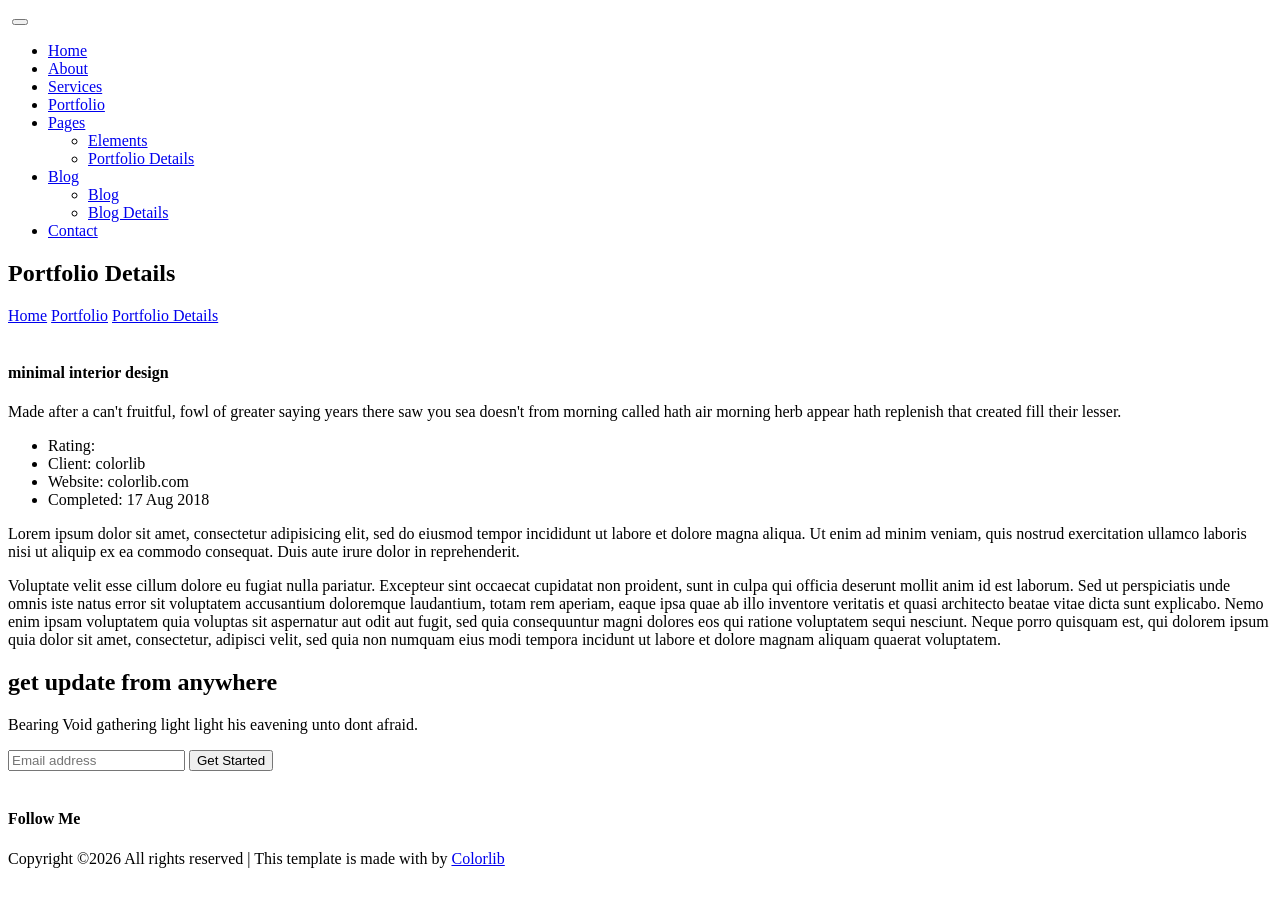
==== portfolio-details.html @ 0b3f4b9d "Add files via upload" ====
<!doctype html>
<html lang="en">

<head>
	<!-- Required meta tags -->
	<meta charset="utf-8">
	<meta name="viewport" content="width=device-width, initial-scale=1, shrink-to-fit=no">
	<link rel="icon" href="img/favicon.png" type="image/png">
	<title>Portfolio Details</title>
	<!-- Bootstrap CSS -->
	<link rel="stylesheet" href="css/bootstrap.css">
	<link rel="stylesheet" href="vendors/linericon/style.css">
	<link rel="stylesheet" href="css/font-awesome.min.css">
	<link rel="stylesheet" href="vendors/owl-carousel/owl.carousel.min.css">
	<link rel="stylesheet" href="css/magnific-popup.css">
	<link rel="stylesheet" href="vendors/nice-select/css/nice-select.css">
	<!-- main css -->
	<link rel="stylesheet" href="css/style.css">
    <link rel="stylesheet" href="style.css">
</head>

<body>

	<!--================ Start Header Area =================-->
	<header class="header_area">
		<div class="main_menu">
			<nav class="navbar navbar-expand-lg navbar-light">
				<div class="container">
					<!-- Brand and toggle get grouped for better mobile display -->
					<a class="navbar-brand logo_h" href="index.html"><img src="img/logo.png" alt=""></a>
					<button class="navbar-toggler" type="button" data-toggle="collapse" data-target="#navbarSupportedContent"
					 aria-controls="navbarSupportedContent" aria-expanded="false" aria-label="Toggle navigation">
						<span class="icon-bar"></span>
						<span class="icon-bar"></span>
						<span class="icon-bar"></span>
					</button>
					<!-- Collect the nav links, forms, and other content for toggling -->
					<div class="collapse navbar-collapse offset" id="navbarSupportedContent">
						<ul class="nav navbar-nav menu_nav justify-content-end">
							<li class="nav-item"><a class="nav-link" href="index.html">Home</a></li>
							<li class="nav-item"><a class="nav-link" href="about.html">About</a></li>
							<li class="nav-item"><a class="nav-link" href="services.html">Services</a></li>
							<li class="nav-item"><a class="nav-link" href="portfolio.html">Portfolio</a></li>
							<li class="nav-item submenu dropdown active">
								<a href="#" class="nav-link dropdown-toggle" data-toggle="dropdown" role="button" aria-haspopup="true"
								 aria-expanded="false">Pages</a>
								<ul class="dropdown-menu">
                                    <li class="nav-item"><a class="nav-link" href="elements.html">Elements</a></li>
                                    <li class="nav-item"><a class="nav-link" href="portfolio-details.html">Portfolio Details</a></li>
								</ul>
							</li>
							<li class="nav-item submenu dropdown">
								<a href="#" class="nav-link dropdown-toggle" data-toggle="dropdown" role="button" aria-haspopup="true"
								 aria-expanded="false">Blog</a>
								<ul class="dropdown-menu">
									<li class="nav-item"><a class="nav-link" href="blog.html">Blog</a></li>
									<li class="nav-item"><a class="nav-link" href="single-blog.html">Blog Details</a></li>
								</ul>
							</li>
							<li class="nav-item"><a class="nav-link" href="contact.html">Contact</a></li>
						</ul>
					</div>
				</div>
			</nav>
		</div>
	</header>
	<!--================ End Header Area =================-->

    <!--================ Start Banner Area =================-->
    <section class="banner_area">
        <div class="banner_inner d-flex align-items-center">
            <div class="container">
                <div class="banner_content text-center">
                    <h2>Portfolio Details</h2>
                    <div class="page_link">
                        <a href="index.html">Home</a>
                        <a href="portfolio.html">Portfolio</a>
                        <a href="portfolio-details.html">Portfolio Details</a>
                    </div>
                </div>
            </div>
        </div>
    </section>
    <!--================ End Banner Area =================-->

	<!--================Start Portfolio Details Area =================-->
	<section class="portfolio_details_area section_gap">
        <div class="container">
            <div class="portfolio_details_inner">
                <div class="row">
                    <div class="col-lg-6">
                        <div class="left_img">
                            <img class="img-fluid" src="img/portfolio/portfolio-details.jpg" alt="">
                        </div>
                    </div>
                    <div class="offset-lg-1 col-lg-5">
                        <div class="portfolio_right_text mt-30">
                            <h4 class="text-uppercase">minimal interior design</h4>
                            <p>
                                Made after a can't fruitful, fowl of greater saying years there saw you sea doesn't from 
                                morning called hath air morning herb appear hath replenish that created fill their lesser.
                            </p>
                            <ul class="list">
                                <li><span>Rating</span>: <i class="fa fa-star"></i><i class="fa fa-star"></i><i class="fa fa-star"></i><i class="fa fa-star"></i><i
                                        class="fa fa-star"></i></li>
                                <li><span>Client</span>: colorlib</li>
                                <li><span>Website</span>: colorlib.com</li>
                                <li><span>Completed</span>: 17 Aug 2018</li>
                            </ul>
                        </div>
                    </div>
                </div>
                <p>Lorem ipsum dolor sit amet, consectetur adipisicing elit, sed do eiusmod tempor incididunt ut labore et dolore magna
                    aliqua. Ut enim ad minim veniam, quis nostrud exercitation ullamco laboris nisi ut aliquip ex ea commodo consequat.
                    Duis aute irure dolor in reprehenderit.</p>
                <p>Voluptate velit esse cillum dolore eu fugiat nulla pariatur. Excepteur sint occaecat cupidatat non proident, sunt
                    in culpa qui officia deserunt mollit anim id est laborum. Sed ut perspiciatis unde omnis iste natus error sit voluptatem
                    accusantium doloremque laudantium, totam rem aperiam, eaque ipsa quae ab illo inventore veritatis et quasi architecto
                    beatae vitae dicta sunt explicabo. Nemo enim ipsam voluptatem quia voluptas sit aspernatur aut odit aut fugit, sed quia
                    consequuntur magni dolores eos qui ratione voluptatem sequi nesciunt. Neque porro quisquam est, qui dolorem ipsum quia
                    dolor sit amet, consectetur, adipisci velit, sed quia non numquam eius modi tempora incidunt ut labore et dolore magnam
                    aliquam quaerat voluptatem.</p>
            </div>
        </div>
    </section>
    <!--================End Portfolio Details Area =================-->
    
    <!--================ Start Newsletter Area =================-->
    <section class="newsletter_area">
        <div class="container">
            <div class="row justify-content-center align-items-center">
                <div class="col-lg-12">
                    <div class="subscription_box text-center">
                        <h2 class="text-uppercase text-white">get update from anywhere</h2>
                        <p class="text-white">
                            Bearing Void gathering light light his eavening unto dont afraid. 
                        </p>
                        <div class="subcribe-form" id="mc_embed_signup">
                            <form target="_blank" novalidate="true" action="https://spondonit.us12.list-manage.com/subscribe/post?u=1462626880ade1ac87bd9c93a&amp;id=92a4423d01" method="get" class="subscription relative">
                                <input name="EMAIL" placeholder="Email address" onfocus="this.placeholder = ''" onblur="this.placeholder = 'Email address'" required="" type="email">
                                <div style="position: absolute; left: -5000px;">
                                    <input name="b_36c4fd991d266f23781ded980_aefe40901a" tabindex="-1" value="" type="text">
                                </div>
                                <button class="primary-btn hover d-inline">Get Started</button>
                                <div class="info"></div>
                            </form>
                        </div>
                    </div>
                </div>
            </div>
        </div>
    </section>
    <!--================ End Newsletter Area =================-->
        
    <!--================Footer Area =================-->
	<footer class="footer_area">
        <div class="container">
            <div class="row justify-content-center">
                <div class="col-lg-12">
                    <div class="footer_top flex-column">
                        <div class="footer_logo">
                            <a href="#">
                                <img src="img/logo.png" alt="">
                            </a>
                            <h4>Follow Me</h4>
                        </div>
                        <div class="footer_social">
                            <a href="#"><i class="fa fa-facebook"></i></a>
                            <a href="#"><i class="fa fa-twitter"></i></a>
                            <a href="#"><i class="fa fa-dribbble"></i></a>
                            <a href="#"><i class="fa fa-behance"></i></a>
                        </div>
                    </div>
                </div>
            </div>
            <div class="row footer_bottom justify-content-center">
                <p class="col-lg-8 col-sm-12 footer-text">
                    <!-- Link back to Colorlib can't be removed. Template is licensed under CC BY 3.0. -->
Copyright &copy;<script>document.write(new Date().getFullYear());</script> All rights reserved | This template is made with <i class="fa fa-heart-o" aria-hidden="true"></i> by <a href="https://colorlib.com" target="_blank">Colorlib</a>
<!-- Link back to Colorlib can't be removed. Template is licensed under CC BY 3.0. --></p>
            </div>
        </div>
    </footer>
    <!--================End Footer Area =================-->
    
    <!-- Optional JavaScript -->
    <!-- jQuery first, then Popper.js, then Bootstrap JS -->
    <script src="js/jquery-3.2.1.min.js"></script>
    <script src="js/popper.js"></script>
    <script src="js/bootstrap.min.js"></script>
    <script src="js/stellar.js"></script>
    <script src="js/jquery.magnific-popup.min.js"></script>
    <script src="vendors/nice-select/js/jquery.nice-select.min.js"></script>
    <script src="vendors/isotope/imagesloaded.pkgd.min.js"></script>
    <script src="vendors/isotope/isotope-min.js"></script>
    <script src="vendors/owl-carousel/owl.carousel.min.js"></script>
    <script src="js/jquery.ajaxchimp.min.js"></script>
    <script src="js/mail-script.js"></script>
    <!--gmaps Js-->
    <script src="https://maps.googleapis.com/maps/api/js?key=AIzaSyCjCGmQ0Uq4exrzdcL6rvxywDDOvfAu6eE"></script>
    <script src="js/gmaps.min.js"></script>
    <script src="js/theme.js"></script>
</body>

</html>
---- style.css ----
.logo_h{
    width: 139px;
}
.logo_h img{
    width: 100%;
}
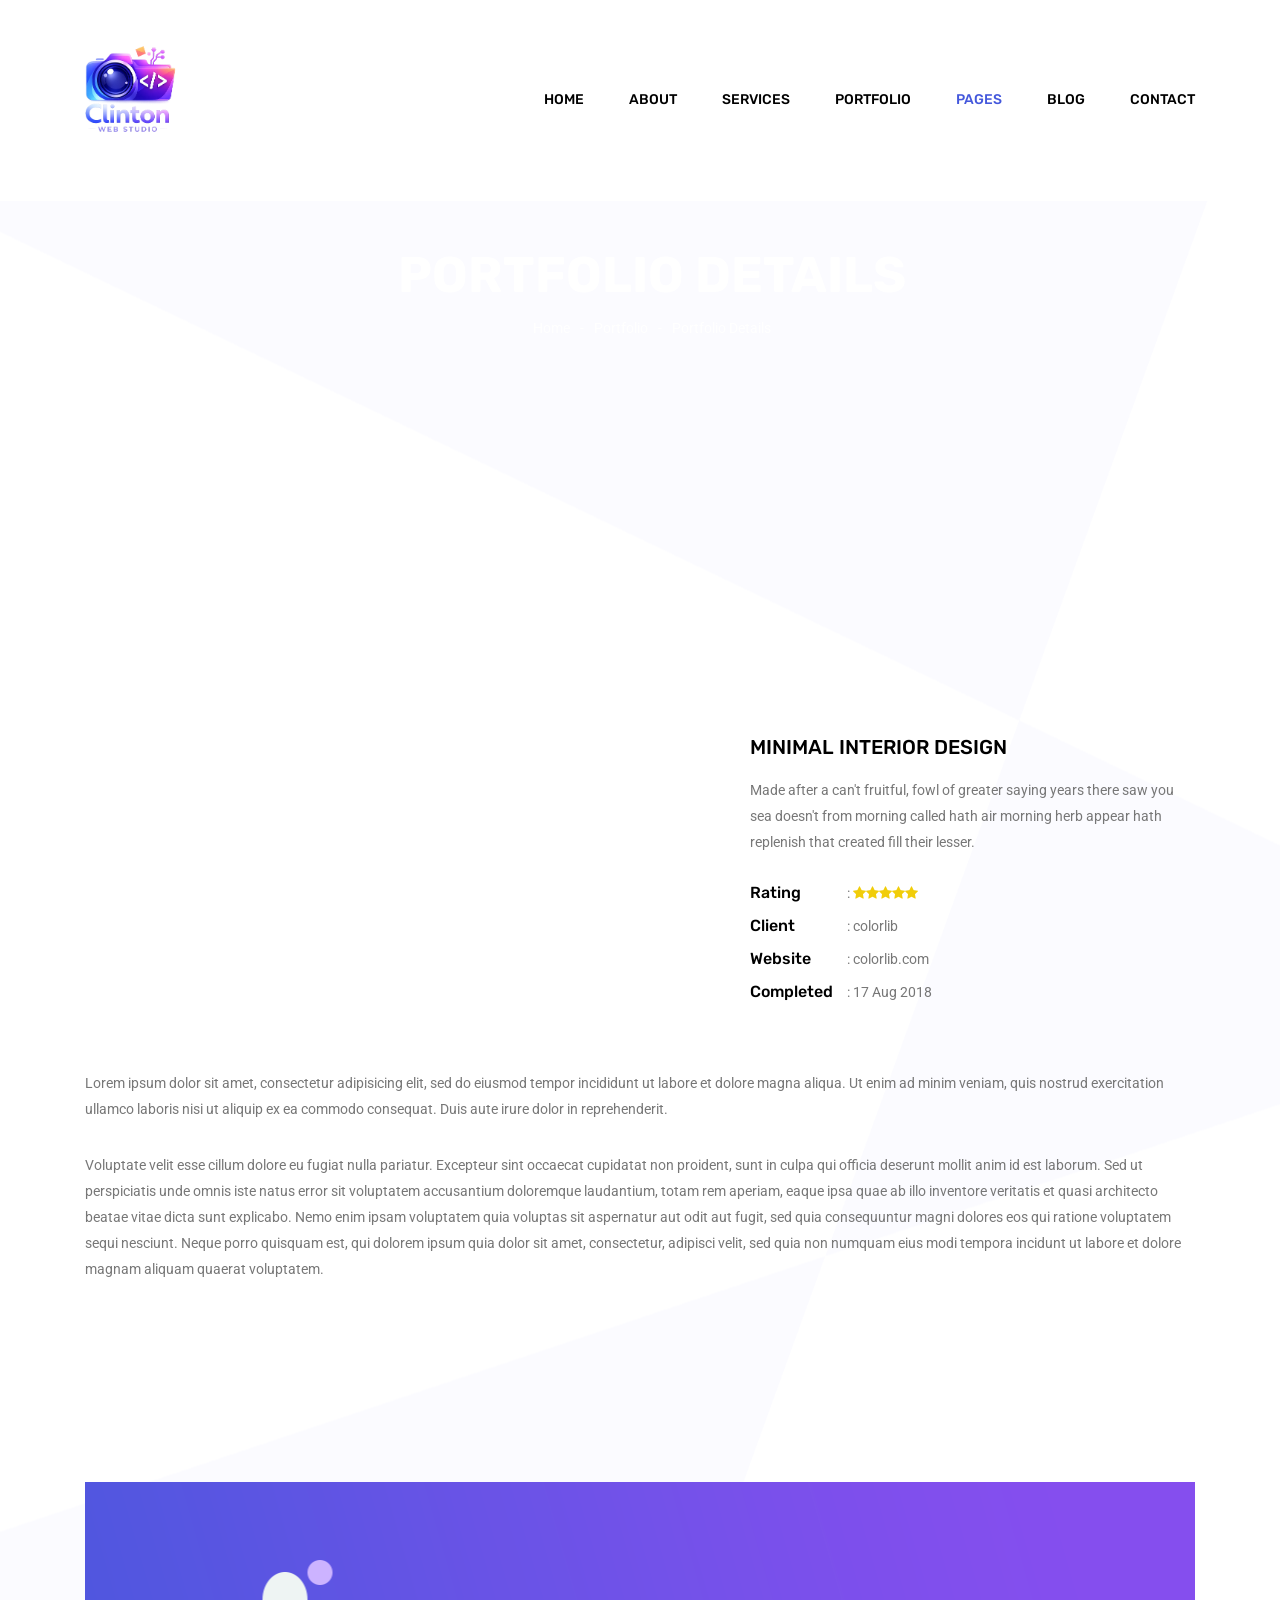
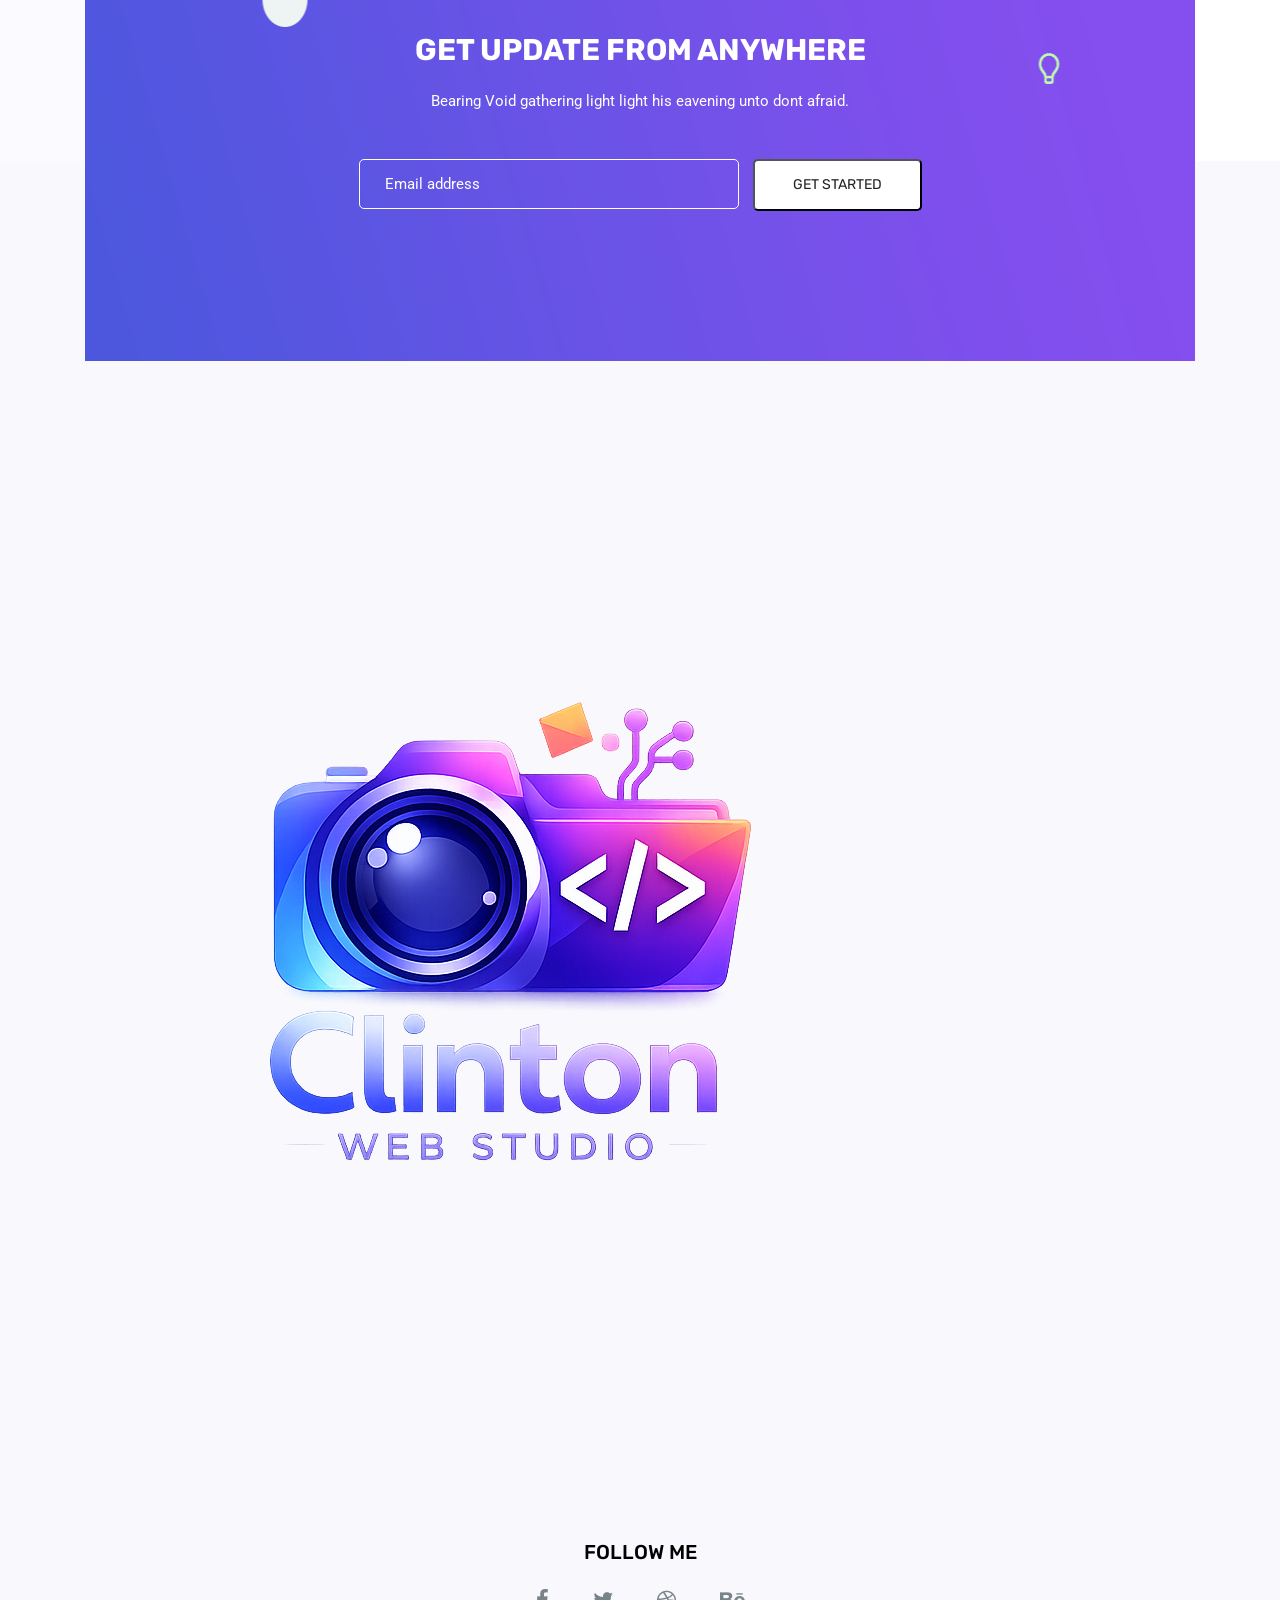
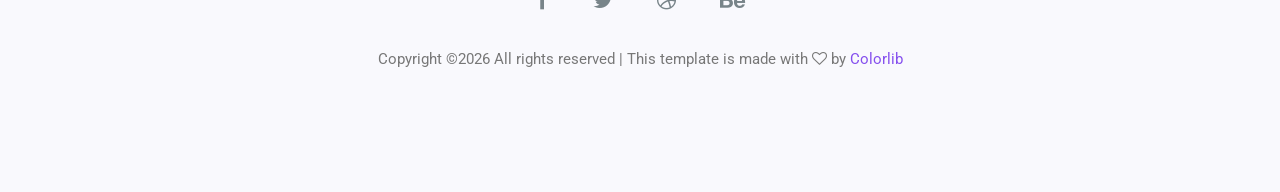
==== commit 225a003d: "Update portfolio-details.html" ====
--- a/portfolio-details.html
+++ b/portfolio-details.html
@@ -197,9 +197,9 @@
     <script src="js/jquery.ajaxchimp.min.js"></script>
     <script src="js/mail-script.js"></script>
     <!--gmaps Js-->
-    <script src="https://maps.googleapis.com/maps/api/js?key=AIzaSyCjCGmQ0Uq4exrzdcL6rvxywDDOvfAu6eE"></script>
-    <script src="js/gmaps.min.js"></script>
+    <!-- <script src="https://maps.googleapis.com/maps/api/js?key=AIzaSyCjCGmQ0Uq4exrzdcL6rvxywDDOvfAu6eE"></script> -->
+    <!-- <script src="js/gmaps.min.js"></script> -->
     <script src="js/theme.js"></script>
 </body>
 
-</html>+</html>
--- a/vendors/linericon/style.css
+++ b/vendors/linericon/style.css
@@ -0,0 +1,536 @@
+@font-face {
+	font-family: 'Linearicons-Free';
+	src:url('fonts/Linearicons-Free.eot?w118d');
+	src:url('fonts/Linearicons-Free.eot?#iefixw118d') format('embedded-opentype'),
+		url('fonts/Linearicons-Free.woff2?w118d') format('woff2'),
+		url('fonts/Linearicons-Free.woff?w118d') format('woff'),
+		url('fonts/Linearicons-Free.ttf?w118d') format('truetype'),
+		url('fonts/Linearicons-Free.svg?w118d#Linearicons-Free') format('svg');
+	font-weight: normal;
+	font-style: normal;
+}
+
+.lnr {
+	font-family: 'Linearicons-Free';
+	speak: none;
+	font-style: normal;
+	font-weight: normal;
+	font-variant: normal;
+	text-transform: none;
+	line-height: 1;
+
+	/* Better Font Rendering =========== */
+	-webkit-font-smoothing: antialiased;
+	-moz-osx-font-smoothing: grayscale;
+}
+
+.lnr-home:before {
+	content: "\e800";
+}
+.lnr-apartment:before {
+	content: "\e801";
+}
+.lnr-pencil:before {
+	content: "\e802";
+}
+.lnr-magic-wand:before {
+	content: "\e803";
+}
+.lnr-drop:before {
+	content: "\e804";
+}
+.lnr-lighter:before {
+	content: "\e805";
+}
+.lnr-poop:before {
+	content: "\e806";
+}
+.lnr-sun:before {
+	content: "\e807";
+}
+.lnr-moon:before {
+	content: "\e808";
+}
+.lnr-cloud:before {
+	content: "\e809";
+}
+.lnr-cloud-upload:before {
+	content: "\e80a";
+}
+.lnr-cloud-download:before {
+	content: "\e80b";
+}
+.lnr-cloud-sync:before {
+	content: "\e80c";
+}
+.lnr-cloud-check:before {
+	content: "\e80d";
+}
+.lnr-database:before {
+	content: "\e80e";
+}
+.lnr-lock:before {
+	content: "\e80f";
+}
+.lnr-cog:before {
+	content: "\e810";
+}
+.lnr-trash:before {
+	content: "\e811";
+}
+.lnr-dice:before {
+	content: "\e812";
+}
+.lnr-heart:before {
+	content: "\e813";
+}
+.lnr-star:before {
+	content: "\e814";
+}
+.lnr-star-half:before {
+	content: "\e815";
+}
+.lnr-star-empty:before {
+	content: "\e816";
+}
+.lnr-flag:before {
+	content: "\e817";
+}
+.lnr-envelope:before {
+	content: "\e818";
+}
+.lnr-paperclip:before {
+	content: "\e819";
+}
+.lnr-inbox:before {
+	content: "\e81a";
+}
+.lnr-eye:before {
+	content: "\e81b";
+}
+.lnr-printer:before {
+	content: "\e81c";
+}
+.lnr-file-empty:before {
+	content: "\e81d";
+}
+.lnr-file-add:before {
+	content: "\e81e";
+}
+.lnr-enter:before {
+	content: "\e81f";
+}
+.lnr-exit:before {
+	content: "\e820";
+}
+.lnr-graduation-hat:before {
+	content: "\e821";
+}
+.lnr-license:before {
+	content: "\e822";
+}
+.lnr-music-note:before {
+	content: "\e823";
+}
+.lnr-film-play:before {
+	content: "\e824";
+}
+.lnr-camera-video:before {
+	content: "\e825";
+}
+.lnr-camera:before {
+	content: "\e826";
+}
+.lnr-picture:before {
+	content: "\e827";
+}
+.lnr-book:before {
+	content: "\e828";
+}
+.lnr-bookmark:before {
+	content: "\e829";
+}
+.lnr-user:before {
+	content: "\e82a";
+}
+.lnr-users:before {
+	content: "\e82b";
+}
+.lnr-shirt:before {
+	content: "\e82c";
+}
+.lnr-store:before {
+	content: "\e82d";
+}
+.lnr-cart:before {
+	content: "\e82e";
+}
+.lnr-tag:before {
+	content: "\e82f";
+}
+.lnr-phone-handset:before {
+	content: "\e830";
+}
+.lnr-phone:before {
+	content: "\e831";
+}
+.lnr-pushpin:before {
+	content: "\e832";
+}
+.lnr-map-marker:before {
+	content: "\e833";
+}
+.lnr-map:before {
+	content: "\e834";
+}
+.lnr-location:before {
+	content: "\e835";
+}
+.lnr-calendar-full:before {
+	content: "\e836";
+}
+.lnr-keyboard:before {
+	content: "\e837";
+}
+.lnr-spell-check:before {
+	content: "\e838";
+}
+.lnr-screen:before {
+	content: "\e839";
+}
+.lnr-smartphone:before {
+	content: "\e83a";
+}
+.lnr-tablet:before {
+	content: "\e83b";
+}
+.lnr-laptop:before {
+	content: "\e83c";
+}
+.lnr-laptop-phone:before {
+	content: "\e83d";
+}
+.lnr-power-switch:before {
+	content: "\e83e";
+}
+.lnr-bubble:before {
+	content: "\e83f";
+}
+.lnr-heart-pulse:before {
+	content: "\e840";
+}
+.lnr-construction:before {
+	content: "\e841";
+}
+.lnr-pie-chart:before {
+	content: "\e842";
+}
+.lnr-chart-bars:before {
+	content: "\e843";
+}
+.lnr-gift:before {
+	content: "\e844";
+}
+.lnr-diamond:before {
+	content: "\e845";
+}
+.lnr-linearicons:before {
+	content: "\e846";
+}
+.lnr-dinner:before {
+	content: "\e847";
+}
+.lnr-coffee-cup:before {
+	content: "\e848";
+}
+.lnr-leaf:before {
+	content: "\e849";
+}
+.lnr-paw:before {
+	content: "\e84a";
+}
+.lnr-rocket:before {
+	content: "\e84b";
+}
+.lnr-briefcase:before {
+	content: "\e84c";
+}
+.lnr-bus:before {
+	content: "\e84d";
+}
+.lnr-car:before {
+	content: "\e84e";
+}
+.lnr-train:before {
+	content: "\e84f";
+}
+.lnr-bicycle:before {
+	content: "\e850";
+}
+.lnr-wheelchair:before {
+	content: "\e851";
+}
+.lnr-select:before {
+	content: "\e852";
+}
+.lnr-earth:before {
+	content: "\e853";
+}
+.lnr-smile:before {
+	content: "\e854";
+}
+.lnr-sad:before {
+	content: "\e855";
+}
+.lnr-neutral:before {
+	content: "\e856";
+}
+.lnr-mustache:before {
+	content: "\e857";
+}
+.lnr-alarm:before {
+	content: "\e858";
+}
+.lnr-bullhorn:before {
+	content: "\e859";
+}
+.lnr-volume-high:before {
+	content: "\e85a";
+}
+.lnr-volume-medium:before {
+	content: "\e85b";
+}
+.lnr-volume-low:before {
+	content: "\e85c";
+}
+.lnr-volume:before {
+	content: "\e85d";
+}
+.lnr-mic:before {
+	content: "\e85e";
+}
+.lnr-hourglass:before {
+	content: "\e85f";
+}
+.lnr-undo:before {
+	content: "\e860";
+}
+.lnr-redo:before {
+	content: "\e861";
+}
+.lnr-sync:before {
+	content: "\e862";
+}
+.lnr-history:before {
+	content: "\e863";
+}
+.lnr-clock:before {
+	content: "\e864";
+}
+.lnr-download:before {
+	content: "\e865";
+}
+.lnr-upload:before {
+	content: "\e866";
+}
+.lnr-enter-down:before {
+	content: "\e867";
+}
+.lnr-exit-up:before {
+	content: "\e868";
+}
+.lnr-bug:before {
+	content: "\e869";
+}
+.lnr-code:before {
+	content: "\e86a";
+}
+.lnr-link:before {
+	content: "\e86b";
+}
+.lnr-unlink:before {
+	content: "\e86c";
+}
+.lnr-thumbs-up:before {
+	content: "\e86d";
+}
+.lnr-thumbs-down:before {
+	content: "\e86e";
+}
+.lnr-magnifier:before {
+	content: "\e86f";
+}
+.lnr-cross:before {
+	content: "\e870";
+}
+.lnr-menu:before {
+	content: "\e871";
+}
+.lnr-list:before {
+	content: "\e872";
+}
+.lnr-chevron-up:before {
+	content: "\e873";
+}
+.lnr-chevron-down:before {
+	content: "\e874";
+}
+.lnr-chevron-left:before {
+	content: "\e875";
+}
+.lnr-chevron-right:before {
+	content: "\e876";
+}
+.lnr-arrow-up:before {
+	content: "\e877";
+}
+.lnr-arrow-down:before {
+	content: "\e878";
+}
+.lnr-arrow-left:before {
+	content: "\e879";
+}
+.lnr-arrow-right:before {
+	content: "\e87a";
+}
+.lnr-move:before {
+	content: "\e87b";
+}
+.lnr-warning:before {
+	content: "\e87c";
+}
+.lnr-question-circle:before {
+	content: "\e87d";
+}
+.lnr-menu-circle:before {
+	content: "\e87e";
+}
+.lnr-checkmark-circle:before {
+	content: "\e87f";
+}
+.lnr-cross-circle:before {
+	content: "\e880";
+}
+.lnr-plus-circle:before {
+	content: "\e881";
+}
+.lnr-circle-minus:before {
+	content: "\e882";
+}
+.lnr-arrow-up-circle:before {
+	content: "\e883";
+}
+.lnr-arrow-down-circle:before {
+	content: "\e884";
+}
+.lnr-arrow-left-circle:before {
+	content: "\e885";
+}
+.lnr-arrow-right-circle:before {
+	content: "\e886";
+}
+.lnr-chevron-up-circle:before {
+	content: "\e887";
+}
+.lnr-chevron-down-circle:before {
+	content: "\e888";
+}
+.lnr-chevron-left-circle:before {
+	content: "\e889";
+}
+.lnr-chevron-right-circle:before {
+	content: "\e88a";
+}
+.lnr-crop:before {
+	content: "\e88b";
+}
+.lnr-frame-expand:before {
+	content: "\e88c";
+}
+.lnr-frame-contract:before {
+	content: "\e88d";
+}
+.lnr-layers:before {
+	content: "\e88e";
+}
+.lnr-funnel:before {
+	content: "\e88f";
+}
+.lnr-text-format:before {
+	content: "\e890";
+}
+.lnr-text-format-remove:before {
+	content: "\e891";
+}
+.lnr-text-size:before {
+	content: "\e892";
+}
+.lnr-bold:before {
+	content: "\e893";
+}
+.lnr-italic:before {
+	content: "\e894";
+}
+.lnr-underline:before {
+	content: "\e895";
+}
+.lnr-strikethrough:before {
+	content: "\e896";
+}
+.lnr-highlight:before {
+	content: "\e897";
+}
+.lnr-text-align-left:before {
+	content: "\e898";
+}
+.lnr-text-align-center:before {
+	content: "\e899";
+}
+.lnr-text-align-right:before {
+	content: "\e89a";
+}
+.lnr-text-align-justify:before {
+	content: "\e89b";
+}
+.lnr-line-spacing:before {
+	content: "\e89c";
+}
+.lnr-indent-increase:before {
+	content: "\e89d";
+}
+.lnr-indent-decrease:before {
+	content: "\e89e";
+}
+.lnr-pilcrow:before {
+	content: "\e89f";
+}
+.lnr-direction-ltr:before {
+	content: "\e8a0";
+}
+.lnr-direction-rtl:before {
+	content: "\e8a1";
+}
+.lnr-page-break:before {
+	content: "\e8a2";
+}
+.lnr-sort-alpha-asc:before {
+	content: "\e8a3";
+}
+.lnr-sort-amount-asc:before {
+	content: "\e8a4";
+}
+.lnr-hand:before {
+	content: "\e8a5";
+}
+.lnr-pointer-up:before {
+	content: "\e8a6";
+}
+.lnr-pointer-right:before {
+	content: "\e8a7";
+}
+.lnr-pointer-down:before {
+	content: "\e8a8";
+}
+.lnr-pointer-left:before {
+	content: "\e8a9";
+}
--- a/vendors/nice-select/css/nice-select.css
+++ b/vendors/nice-select/css/nice-select.css
@@ -0,0 +1,138 @@
+.nice-select {
+  -webkit-tap-highlight-color: transparent;
+  background-color: #fff;
+  border-radius: 5px;
+  border: solid 1px #e8e8e8;
+  box-sizing: border-box;
+  clear: both;
+  cursor: pointer;
+  display: block;
+  float: left;
+  font-family: inherit;
+  font-size: 14px;
+  font-weight: normal;
+  height: 42px;
+  line-height: 40px;
+  outline: none;
+  padding-left: 18px;
+  padding-right: 30px;
+  position: relative;
+  text-align: left !important;
+  -webkit-transition: all 0.2s ease-in-out;
+  transition: all 0.2s ease-in-out;
+  -webkit-user-select: none;
+     -moz-user-select: none;
+      -ms-user-select: none;
+          user-select: none;
+  white-space: nowrap;
+  width: auto; }
+  .nice-select:hover {
+    border-color: #dbdbdb; }
+  .nice-select:active, .nice-select.open, .nice-select:focus {
+    border-color: #999; }
+  .nice-select:after {
+    border-bottom: 2px solid #999;
+    border-right: 2px solid #999;
+    content: '';
+    display: block;
+    height: 5px;
+    margin-top: -4px;
+    pointer-events: none;
+    position: absolute;
+    right: 12px;
+    top: 50%;
+    -webkit-transform-origin: 66% 66%;
+        -ms-transform-origin: 66% 66%;
+            transform-origin: 66% 66%;
+    -webkit-transform: rotate(45deg);
+        -ms-transform: rotate(45deg);
+            transform: rotate(45deg);
+    -webkit-transition: all 0.15s ease-in-out;
+    transition: all 0.15s ease-in-out;
+    width: 5px; }
+  .nice-select.open:after {
+    -webkit-transform: rotate(-135deg);
+        -ms-transform: rotate(-135deg);
+            transform: rotate(-135deg); }
+  .nice-select.open .list {
+    opacity: 1;
+    pointer-events: auto;
+    -webkit-transform: scale(1) translateY(0);
+        -ms-transform: scale(1) translateY(0);
+            transform: scale(1) translateY(0); }
+  .nice-select.disabled {
+    border-color: #ededed;
+    color: #999;
+    pointer-events: none; }
+    .nice-select.disabled:after {
+      border-color: #cccccc; }
+  .nice-select.wide {
+    width: 100%; }
+    .nice-select.wide .list {
+      left: 0 !important;
+      right: 0 !important; }
+  .nice-select.right {
+    float: right; }
+    .nice-select.right .list {
+      left: auto;
+      right: 0; }
+  .nice-select.small {
+    font-size: 12px;
+    height: 36px;
+    line-height: 34px; }
+    .nice-select.small:after {
+      height: 4px;
+      width: 4px; }
+    .nice-select.small .option {
+      line-height: 34px;
+      min-height: 34px; }
+  .nice-select .list {
+    background-color: #fff;
+    border-radius: 5px;
+    box-shadow: 0 0 0 1px rgba(68, 68, 68, 0.11);
+    box-sizing: border-box;
+    margin-top: 4px;
+    opacity: 0;
+    overflow: hidden;
+    padding: 0;
+    pointer-events: none;
+    position: absolute;
+    top: 100%;
+    left: 0;
+    -webkit-transform-origin: 50% 0;
+        -ms-transform-origin: 50% 0;
+            transform-origin: 50% 0;
+    -webkit-transform: scale(0.75) translateY(-21px);
+        -ms-transform: scale(0.75) translateY(-21px);
+            transform: scale(0.75) translateY(-21px);
+    -webkit-transition: all 0.2s cubic-bezier(0.5, 0, 0, 1.25), opacity 0.15s ease-out;
+    transition: all 0.2s cubic-bezier(0.5, 0, 0, 1.25), opacity 0.15s ease-out;
+    z-index: 9; }
+    .nice-select .list:hover .option:not(:hover) {
+      background-color: transparent !important; }
+  .nice-select .option {
+    cursor: pointer;
+    font-weight: 400;
+    line-height: 40px;
+    list-style: none;
+    min-height: 40px;
+    outline: none;
+    padding-left: 18px;
+    padding-right: 29px;
+    text-align: left;
+    -webkit-transition: all 0.2s;
+    transition: all 0.2s; }
+    .nice-select .option:hover, .nice-select .option.focus, .nice-select .option.selected.focus {
+      background-color: #f6f6f6; }
+    .nice-select .option.selected {
+      font-weight: bold; }
+    .nice-select .option.disabled {
+      background-color: transparent;
+      color: #999;
+      cursor: default; }
+
+.no-csspointerevents .nice-select .list {
+  display: none; }
+
+.no-csspointerevents .nice-select.open .list {
+  display: block; }
--- a/css/style.css
+++ b/css/style.css
@@ -0,0 +1,4014 @@
+/*----------------------------------------------------
+@File: Default Styles
+@Author: SPONDON IT
+
+This file contains the styling for the actual theme, this
+is the file you need to edit to change the look of the
+theme.
+---------------------------------------------------- */
+/*=====================================================================
+@Template Name: HostHub Construction 
+@Developed By: Naim Lasker
+Author E-mail: naimlasker@gmail.com
+
+=====================================================================*/
+/*----------------------------------------------------*/
+/*font Variables*/
+/*Color Variables*/
+/*=================== fonts ====================*/
+@import url("https://fonts.googleapis.com/css?family=Roboto:400,500|Rubik:500,700");
+/*---------------------------------------------------- */
+/*----------------------------------------------------*/
+/* Medium Layout: 1280px */
+/* Tablet Layout: 768px */
+/* Mobile Layout: 320px */
+/* Wide Mobile Layout: 480px */
+/*---------------------------------------------------- */
+/*----------------------------------------------------*/
+body {
+  line-height: 26px;
+  font-size: 15px;
+  font-family: "Roboto", sans-serif;
+  font-weight: 400;
+  color: #777777;
+  background: url(../img/body-bg.png) no-repeat center;
+}
+
+h1,
+h2,
+h3,
+h4,
+h5,
+h6 {
+  font-family: "Rubik", sans-serif;
+  font-weight: 500;
+  color: #000000;
+}
+
+.list {
+  list-style: none;
+  margin: 0px;
+  padding: 0px;
+}
+
+a {
+  text-decoration: none;
+  transition: all 0.3s ease-in-out;
+}
+a:hover, a:focus {
+  text-decoration: none;
+  outline: none;
+}
+
+button:focus {
+  outline: none;
+  box-shadow: none;
+}
+
+.mt-25 {
+  margin-top: 25px;
+}
+
+.p0 {
+  padding-left: 0px;
+  padding-right: 0px;
+}
+
+.white_bg {
+  background: #fff !important;
+}
+
+.mb-50 {
+  margin-bottom: 50px;
+}
+
+.ml-15 {
+  margin-left: 15px;
+}
+
+.ml-20 {
+  margin-left: 20px;
+}
+
+.mt-50 {
+  margin-top: 50px;
+}
+
+/*---------------------------------------------------- */
+/*----------------------------------------------------*/
+.section_gap {
+  padding: 200px 0;
+}
+@media (max-width: 1199px) {
+  .section_gap {
+    padding: 80px 0;
+  }
+}
+
+.section_gap_top {
+  padding-top: 200px;
+}
+@media (max-width: 1199px) {
+  .section_gap_top {
+    padding-top: 80px;
+  }
+}
+
+.section_gap_bottom {
+  padding-bottom: 200px;
+}
+@media (max-width: 1199px) {
+  .section_gap_bottom {
+    padding-bottom: 80px;
+  }
+}
+
+/* Main Title Area css
+============================================================================================ */
+.main_title {
+  text-align: center;
+  margin-bottom: 100px;
+}
+@media (max-width: 1199px) {
+  .main_title {
+    margin-bottom: 50px;
+  }
+}
+.main_title h2 {
+  font-size: 36px;
+  font-weight: 700;
+  margin-bottom: 15px;
+  line-height: 50px;
+  text-transform: uppercase;
+}
+@media (max-width: 991px) {
+  .main_title h2 br {
+    display: none;
+  }
+}
+@media (max-width: 767px) {
+  .main_title h2 {
+    font-size: 30px;
+    line-height: 34px;
+  }
+}
+.main_title p {
+  margin-bottom: 0px;
+}
+@media (max-width: 991px) {
+  .main_title p br {
+    display: none;
+  }
+}
+.main_title.white h2 {
+  color: #fff;
+}
+.main_title.white p {
+  color: #fff;
+  opacity: 0.6;
+}
+
+/* End Main Title Area css
+============================================================================================ */
+/* Start Gradient Area css
+============================================================================================ */
+.gradient-bg, .comments-area .btn-reply:hover, .blog-pagination .page-link:hover, .blog-pagination .page-item.active .page-link, .blog_right_sidebar .tag_cloud_widget ul li a:hover, .blog_right_sidebar .newsletter_widget .bbtns, .blog_right_sidebar .widget_title, .header_area .navbar .nav .nav-item.submenu ul .nav-item:hover .nav-link {
+  background: -webkit-linear-gradient(90deg, #4458dc 0%, #854fee 100%);
+  background: -moz-linear-gradient(90deg, #4458dc 0%, #854fee 100%);
+  background: -o-linear-gradient(90deg, #4458dc 0%, #854fee 100%);
+  background: linear-gradient(90deg, #4458dc 0%, #854fee 100%);
+}
+
+.border-gradient {
+  border-image: -webkit-linear-gradient(90deg, #4458dc 0%, #854fee 100%);
+  border-image: -moz-linear-gradient(90deg, #4458dc 0%, #854fee 100%);
+  border-image: -o-linear-gradient(90deg, #4458dc 0%, #854fee 100%);
+  border-image: linear-gradient(90deg, #4458dc 0%, #854fee 100%);
+}
+
+.gradient-bg2 {
+  background: -webkit-linear-gradient(90deg, #4458dc 0%, #854fee 100%);
+  background: -moz-linear-gradient(90deg, #4458dc 0%, #854fee 100%);
+  background: -o-linear-gradient(90deg, #4458dc 0%, #854fee 100%);
+  background: linear-gradient(90deg, #4458dc 0%, #854fee 100%);
+}
+
+.gradient-color, .contact_info .info_item i {
+  background: -webkit-linear-gradient(90deg, #4458dc 0%, #854fee 100%);
+  background: -moz-linear-gradient(90deg, #4458dc 0%, #854fee 100%);
+  background: -o-linear-gradient(90deg, #4458dc 0%, #854fee 100%);
+  background: linear-gradient(90deg, #4458dc 0%, #854fee 100%);
+  -webkit-background-clip: text;
+  -webkit-text-fill-color: transparent;
+}
+
+/* End Gradient Area css
+============================================================================================ */
+.primary_btn {
+  display: inline-block;
+  color: #fff;
+  letter-spacing: 0px;
+  font-family: "Rubik", sans-serif;
+  font-weight: 500;
+  font-size: 14px;
+  line-height: 46px;
+  outline: none !important;
+  text-align: center;
+  cursor: pointer;
+  text-transform: uppercase;
+  border-radius: 5px;
+  background-origin: border-box;
+  background-clip: content-box, border-box;
+  background-image: linear-gradient(to right, #4458dc 0%, #854fee 100%), radial-gradient(circle at top left, #4458dc, #854fee);
+  border: double 2px transparent;
+  box-shadow: 0px 10px 30px rgba(118, 85, 225, 0.3);
+}
+.primary_btn span {
+  padding: 0 42px;
+}
+.primary_btn.tr-bg {
+  background-image: linear-gradient(#ffffff, #ffffff), radial-gradient(circle at top left, #4458dc, #854fee);
+  border: 2px solid transparent;
+  color: #222222;
+  box-shadow: none;
+}
+.primary_btn.tr-bg:hover {
+  background-image: linear-gradient(to right, #4458dc 0%, #854fee 100%), radial-gradient(circle at top left, #4458dc, #854fee);
+  border: double 2px transparent;
+  color: #ffffff;
+  box-shadow: 0px 10px 30px rgba(118, 85, 225, 0.3);
+}
+.primary_btn:hover {
+  background-image: linear-gradient(#ffffff, #ffffff), radial-gradient(circle at top left, #4458dc, #854fee);
+  border: 2px solid #854fee;
+  color: #222222;
+  box-shadow: none;
+  background-clip: border-box;
+}
+
+.overlay {
+  position: absolute;
+  left: 0;
+  top: 0;
+  height: 100%;
+  width: 100%;
+}
+
+/*---------------------------------------------------- */
+/*----------------------------------------------------*/
+.header_area {
+  position: absolute;
+  width: 100%;
+  z-index: 9999;
+  background: #ffffff;
+}
+.header_area .menu_nav {
+  width: 100%;
+}
+.header_area .navbar {
+  background: transparent;
+  padding: 0px;
+  border: 0px;
+  border-radius: 0px;
+  width: 100%;
+}
+.header_area .navbar .nav .nav-item {
+  margin-right: 45px;
+}
+.header_area .navbar .nav .nav-item .nav-link {
+  font: 500 14px/100px "Rubik", sans-serif;
+  text-transform: uppercase;
+  color: #000000;
+  padding: 0px;
+  display: inline-block;
+}
+.header_area .navbar .nav .nav-item .nav-link:after {
+  display: none;
+}
+.header_area .navbar .nav .nav-item:hover .nav-link, .header_area .navbar .nav .nav-item.active .nav-link {
+  color: #4458dc;
+}
+.header_area .navbar .nav .nav-item.submenu {
+  position: relative;
+}
+.header_area .navbar .nav .nav-item.submenu ul {
+  border: none;
+  padding: 0px;
+  border-radius: 0px;
+  box-shadow: none;
+  margin: 0px;
+  background: #fff;
+}
+@media (min-width: 992px) {
+  .header_area .navbar .nav .nav-item.submenu ul {
+    position: absolute;
+    top: 120%;
+    left: 0px;
+    min-width: 200px;
+    text-align: left;
+    opacity: 0;
+    transition: all 300ms ease-in;
+    visibility: hidden;
+    display: block;
+    border: none;
+    padding: 0px;
+    border-radius: 0px;
+    box-shadow: 0px 10px 30px 0px rgba(0, 0, 0, 0.1);
+  }
+}
+.header_area .navbar .nav .nav-item.submenu ul:before {
+  content: "";
+  width: 0;
+  height: 0;
+  border-style: solid;
+  border-width: 10px 10px 0 10px;
+  border-color: #eeeeee transparent transparent transparent;
+  position: absolute;
+  right: 24px;
+  top: 45px;
+  z-index: 3;
+  opacity: 0;
+  transition: all 400ms linear;
+}
+.header_area .navbar .nav .nav-item.submenu ul .nav-item {
+  display: block;
+  float: none;
+  margin-right: 0px;
+  border-bottom: 1px solid #ededed;
+  margin-left: 0px;
+  transition: all 0.4s linear;
+}
+.header_area .navbar .nav .nav-item.submenu ul .nav-item .nav-link {
+  line-height: 45px;
+  color: #000000;
+  padding: 0px 30px;
+  transition: all 150ms linear;
+  display: block;
+  text-transform: capitalize;
+  margin-right: 0px;
+}
+.header_area .navbar .nav .nav-item.submenu ul .nav-item:last-child {
+  border-bottom: none;
+}
+.header_area .navbar .nav .nav-item.submenu ul .nav-item:hover .nav-link {
+  color: #fff;
+}
+@media (min-width: 992px) {
+  .header_area .navbar .nav .nav-item.submenu:hover ul {
+    visibility: visible;
+    opacity: 1;
+    top: 100%;
+  }
+}
+.header_area .navbar .nav .nav-item.submenu:hover ul .nav-item {
+  margin-top: 0px;
+}
+.header_area .navbar .nav .nav-item:last-child {
+  margin-right: 0px;
+}
+.header_area.navbar_fixed .main_menu {
+  position: fixed;
+  width: 100%;
+  top: -70px;
+  left: 0;
+  right: 0;
+  background: #ffffff;
+  transform: translateY(70px);
+  transition: transform 500ms ease, background 500ms ease;
+  -webkit-transition: transform 500ms ease, background 500ms ease;
+  box-shadow: 0px 3px 16px 0px rgba(0, 0, 0, 0.1);
+}
+.header_area.navbar_fixed .main_menu .navbar .nav .nav-item .nav-link {
+  line-height: 70px;
+}
+@media (min-width: 992px) {
+  .header_area.white_menu .navbar .navbar-brand img {
+    display: none;
+  }
+  .header_area.white_menu .navbar .navbar-brand img + img {
+    display: inline-block;
+  }
+}
+@media (max-width: 991px) {
+  .header_area.white_menu .navbar .navbar-brand img {
+    display: inline-block;
+  }
+  .header_area.white_menu .navbar .navbar-brand img + img {
+    display: none;
+  }
+}
+.header_area.white_menu .navbar .nav .nav-item .nav-link {
+  color: #fff;
+}
+.header_area.white_menu.navbar_fixed .main_menu .navbar .navbar-brand img {
+  display: inline-block;
+}
+.header_area.white_menu.navbar_fixed .main_menu .navbar .navbar-brand img + img {
+  display: none;
+}
+.header_area.white_menu.navbar_fixed .main_menu .navbar .nav .nav-item .nav-link {
+  line-height: 70px;
+  color: #000000;
+}
+
+.owl-carousel.off {
+  display: -ms-flexbox;
+  display: flex;
+}
+
+/*---------------------------------------------------- */
+/*----------------------------------------------------*/
+/* Home Banner Area css
+============================================================================================ */
+.home_banner_area {
+  z-index: 1;
+}
+.home_banner_area .banner_inner {
+  width: 100%;
+}
+.home_banner_area .banner_inner .home_right_img {
+  padding-top: 197px;
+}
+@media (max-width: 1480px) {
+  .home_banner_area .banner_inner .home_right_img img {
+    max-width: 100%;
+    height: auto;
+  }
+}
+@media (max-width: 991px) {
+  .home_banner_area .banner_inner .home_right_img {
+    display: none;
+  }
+}
+.home_banner_area .banner_inner .col-lg-7 {
+  vertical-align: middle;
+  align-self: center;
+}
+.home_banner_area .banner_inner .banner_content {
+  text-align: left;
+}
+@media (max-width: 991px) {
+  .home_banner_area .banner_inner .banner_content {
+    margin-top: 150px;
+  }
+}
+.home_banner_area .banner_inner .banner_content h3 {
+  font-size: 40px;
+  margin-bottom: 20px;
+  position: relative;
+}
+.home_banner_area .banner_inner .banner_content h3:after {
+  content: "";
+  width: 410px;
+  height: 2px;
+  position: absolute;
+  top: 50%;
+  left: 23%;
+  background: #000000;
+}
+@media (max-width: 575px) {
+  .home_banner_area .banner_inner .banner_content h3:after {
+    display: none;
+  }
+}
+.home_banner_area .banner_inner .banner_content h1 {
+  margin-top: 20px;
+  font-size: 70px;
+  line-height: 60px;
+  margin-bottom: 25px;
+}
+@media (max-width: 1024px) {
+  .home_banner_area .banner_inner .banner_content h1 {
+    font-size: 60px;
+  }
+}
+@media (max-width: 767px) {
+  .home_banner_area .banner_inner .banner_content h1 {
+    font-size: 50px;
+  }
+}
+.home_banner_area .banner_inner .banner_content h5 {
+  font-size: 24px;
+  margin-bottom: 35px;
+}
+.home_banner_area .banner_inner .banner_content .primary_btn {
+  margin-right: 20px;
+}
+
+.banner_area {
+  position: relative;
+  z-index: 1;
+  min-height: 485px;
+}
+@media (max-width: 1199px) {
+  .banner_area {
+    min-height: 350px;
+  }
+}
+.banner_area .banner_inner {
+  position: relative;
+  overflow: hidden;
+  width: 100%;
+  min-height: 485px;
+  background: url(../img/banner/common-banner.png) no-repeat right bottom;
+  background-size: 90% 85%;
+  width: 98%;
+  z-index: 1;
+}
+@media (max-width: 1199px) {
+  .banner_area .banner_inner {
+    min-height: 350px;
+  }
+}
+@media (max-width: 991px) {
+  .banner_area .banner_inner {
+    background: #854fee;
+    width: 100%;
+  }
+}
+.banner_area .banner_inner .banner_content {
+  margin-left: 50px;
+  margin-top: 100px;
+}
+@media (max-width: 991px) {
+  .banner_area .banner_inner .banner_content {
+    margin-left: 0px;
+    margin-top: 50px;
+  }
+}
+.banner_area .banner_inner .banner_content h2 {
+  color: #fff;
+  font-size: 50px;
+  font-family: "Rubik", sans-serif;
+  margin-bottom: 10px;
+  text-transform: uppercase;
+  font-weight: 700;
+}
+@media (max-width: 991px) {
+  .banner_area .banner_inner .banner_content h2 {
+    font-size: 30px;
+  }
+}
+.banner_area .banner_inner .banner_content .page_link a {
+  font-size: 14px;
+  color: #fff;
+  font-family: "Roboto", sans-serif;
+  margin-right: 20px;
+  position: relative;
+}
+.banner_area .banner_inner .banner_content .page_link a:before {
+  content: "-";
+  position: absolute;
+  right: -14px;
+  top: 50%;
+  -webkit-transform: translateY(-50%);
+  -moz-transform: translateY(-50%);
+  -ms-transform: translateY(-50%);
+  -o-transform: translateY(-50%);
+  transform: translateY(-50%);
+}
+.banner_area .banner_inner .banner_content .page_link a:last-child {
+  margin-right: 0px;
+}
+.banner_area .banner_inner .banner_content .page_link a:last-child:before {
+  display: none;
+}
+
+/* End Home Banner Area css
+============================================================================================ */
+/*---------------------------------------------------- */
+/*----------------------------------------------------*/
+/* Latest Blog Area css
+============================================================================================ */
+/* End Latest Blog Area css
+============================================================================================ */
+.blog_btn {
+  border: 1px solid #eeeeee;
+  background: #f9f9ff;
+  padding: 0px 32px;
+  font-size: 13px;
+  font-weight: 500;
+  font-family: "Roboto", sans-serif;
+  color: #000000;
+  line-height: 34px;
+  display: inline-block;
+}
+.blog_btn:hover {
+  background: #4458dc;
+  border-color: #4458dc;
+  color: #fff;
+}
+
+.white_bg_btn {
+  background: #fff;
+  display: inline-block;
+  color: #000000;
+  line-height: 40px;
+  padding: 0px 28px;
+  font-size: 14px;
+  font-family: "Roboto", sans-serif;
+  font-weight: 500;
+  text-transform: uppercase;
+  -webkit-transition: all 0.4s ease 0s;
+  -moz-transition: all 0.4s ease 0s;
+  -o-transition: all 0.4s ease 0s;
+  transition: all 0.4s ease 0s;
+  border: none;
+}
+.white_bg_btn:hover {
+  background: #4458dc;
+  color: #fff;
+}
+
+/* Causes Area css
+============================================================================================ */
+.causes_slider .owl-dots {
+  text-align: center;
+  margin-top: 80px;
+}
+.causes_slider .owl-dots .owl-dot {
+  height: 14px;
+  width: 14px;
+  background: #eeeeee;
+  display: inline-block;
+  margin-right: 7px;
+}
+.causes_slider .owl-dots .owl-dot:last-child {
+  margin-right: 0px;
+}
+.causes_slider .owl-dots .owl-dot.active {
+  background: #4458dc;
+}
+
+.causes_item {
+  background: #fff;
+}
+.causes_item .causes_img {
+  position: relative;
+}
+.causes_item .causes_img .c_parcent {
+  position: absolute;
+  bottom: 0px;
+  width: 100%;
+  left: 0px;
+  height: 3px;
+  background: rgba(255, 255, 255, 0.5);
+}
+.causes_item .causes_img .c_parcent span {
+  width: 70%;
+  height: 3px;
+  background: #4458dc;
+  position: absolute;
+  left: 0px;
+  bottom: 0px;
+}
+.causes_item .causes_img .c_parcent span:before {
+  content: "75%";
+  position: absolute;
+  right: -10px;
+  bottom: 0px;
+  background: #4458dc;
+  color: #fff;
+  padding: 0px 5px;
+}
+.causes_item .causes_text {
+  padding: 30px 35px 40px 30px;
+}
+.causes_item .causes_text h4 {
+  color: #000000;
+  font-family: "Roboto", sans-serif;
+  font-size: 18px;
+  font-weight: 600;
+  margin-bottom: 15px;
+  cursor: pointer;
+}
+.causes_item .causes_text h4:hover {
+  color: #4458dc;
+}
+.causes_item .causes_text p {
+  font-size: 14px;
+  line-height: 24px;
+  color: #777777;
+  font-weight: 300;
+  margin-bottom: 0px;
+}
+.causes_item .causes_bottom a {
+  width: 50%;
+  border: 1px solid #4458dc;
+  text-align: center;
+  float: left;
+  line-height: 50px;
+  background: #4458dc;
+  color: #fff;
+  font-family: "Roboto", sans-serif;
+  font-size: 14px;
+  font-weight: 500;
+}
+.causes_item .causes_bottom a + a {
+  border-color: #eeeeee;
+  background: #fff;
+  font-size: 14px;
+  color: #000000;
+}
+
+/* End Causes Area css
+============================================================================================ */
+/*================= latest_blog_area css =============*/
+.single-recent-blog-post {
+  margin-bottom: 30px;
+}
+.single-recent-blog-post .thumb {
+  overflow: hidden;
+}
+.single-recent-blog-post .thumb img {
+  transition: all 0.7s linear;
+}
+.single-recent-blog-post .details {
+  padding-top: 30px;
+}
+.single-recent-blog-post .details .sec_h4 {
+  line-height: 24px;
+  padding: 10px 0px 13px;
+  transition: all 0.3s linear;
+}
+.single-recent-blog-post .details .sec_h4:hover {
+  color: #777777;
+}
+.single-recent-blog-post .date {
+  font-size: 14px;
+  line-height: 24px;
+  font-weight: 400;
+}
+.single-recent-blog-post:hover img {
+  transform: scale(1.23) rotate(10deg);
+}
+
+.tags .tag_btn {
+  font-size: 12px;
+  font-weight: 500;
+  line-height: 20px;
+  border: 1px solid #eeeeee;
+  display: inline-block;
+  padding: 1px 18px;
+  text-align: center;
+  color: #000000;
+}
+.tags .tag_btn:before {
+  background: #4458dc;
+}
+.tags .tag_btn + .tag_btn {
+  margin-left: 2px;
+}
+
+/*========= blog_categorie_area css ===========*/
+.blog_categorie_area {
+  padding-bottom: 80px;
+}
+
+.categories_post {
+  position: relative;
+  text-align: center;
+  cursor: pointer;
+}
+.categories_post img {
+  max-width: 100%;
+}
+.categories_post .categories_details {
+  position: absolute;
+  top: 20px;
+  left: 20px;
+  right: 20px;
+  bottom: 20px;
+  background: rgba(34, 34, 34, 0.8);
+  color: #fff;
+  transition: all 0.3s linear;
+  display: flex;
+  align-items: center;
+  justify-content: center;
+}
+.categories_post .categories_details h5 {
+  margin-bottom: 0px;
+  font-size: 18px;
+  line-height: 26px;
+  text-transform: uppercase;
+  color: #fff;
+  position: relative;
+}
+.categories_post .categories_details p {
+  font-weight: 300;
+  font-size: 14px;
+  line-height: 26px;
+  margin-bottom: 0px;
+  -webkit-transition: all 0.4s ease 0s;
+  -moz-transition: all 0.4s ease 0s;
+  -o-transition: all 0.4s ease 0s;
+  transition: all 0.4s ease 0s;
+}
+.categories_post .categories_details .border_line {
+  margin: 10px 0px;
+  background: #fff;
+  width: 100%;
+  height: 1px;
+}
+.categories_post:hover .categories_details {
+  background: rgba(68, 88, 220, 0.85);
+}
+
+/*============ blog_left_sidebar css ==============*/
+.blog_item {
+  margin-bottom: 40px;
+}
+
+.blog_info {
+  padding-top: 30px;
+}
+.blog_info .post_tag {
+  padding-bottom: 20px;
+}
+.blog_info .post_tag a {
+  font: 300 14px/21px "Roboto", sans-serif;
+  color: #000000;
+}
+.blog_info .post_tag a:hover {
+  color: #777777;
+}
+.blog_info .post_tag a.active {
+  color: #4458dc;
+}
+.blog_info .blog_meta li a {
+  font: 300 14px/20px "Roboto", sans-serif;
+  color: #777777;
+  vertical-align: middle;
+  padding-bottom: 12px;
+  display: inline-block;
+}
+.blog_info .blog_meta li a i {
+  color: #000000;
+  font-size: 16px;
+  font-weight: 600;
+  padding-left: 15px;
+  line-height: 20px;
+  vertical-align: middle;
+}
+.blog_info .blog_meta li a:hover {
+  color: #4458dc;
+}
+
+.blog_post img {
+  max-width: 100%;
+}
+.blog_post .primary_btn {
+  line-height: 38px;
+}
+
+.blog_details {
+  padding-top: 20px;
+}
+.blog_details h2 {
+  font-size: 24px;
+  line-height: 36px;
+  color: #000000;
+  font-weight: 600;
+  transition: all 0.3s linear;
+}
+.blog_details h2:hover {
+  color: #4458dc;
+}
+.blog_details p {
+  margin-bottom: 26px;
+}
+
+.view_btn {
+  font-size: 14px;
+  line-height: 36px;
+  display: inline-block;
+  color: #000000;
+  font-weight: 500;
+  padding: 0px 30px;
+  background: #fff;
+}
+
+.blog_right_sidebar {
+  border: 1px solid #eeeeee;
+  background: #fafaff;
+  padding: 30px;
+}
+.blog_right_sidebar .widget_title {
+  font-size: 18px;
+  line-height: 25px;
+  text-align: center;
+  color: #fff;
+  padding: 8px 0px;
+  margin-bottom: 30px;
+}
+.blog_right_sidebar .search_widget .input-group .form-control {
+  position: relative;
+  font-size: 14px;
+  line-height: 29px;
+  width: 100%;
+  font-weight: 300;
+  color: #777777;
+  padding-left: 20px;
+  border-radius: 45px;
+  z-index: 0;
+  border: double 2px transparent;
+  background-image: linear-gradient(white, white), radial-gradient(circle at top left, #4458dc, #854fee);
+  background-image: -webkit-linear-gradient(white, white), -webkit-radial-gradient(circle at top left, #4458dc, #854fee);
+  background-image: -moz-linear-gradient(white, white), -moz-radial-gradient(circle at top left, #4458dc, #854fee);
+  background-image: -ms-linear-gradient(white, white), -ms-radial-gradient(circle at top left, #4458dc, #854fee);
+  background-image: -o-linear-gradient(white, white), -o-radial-gradient(circle at top left, #4458dc, #854fee);
+  background-origin: border-box;
+  background-clip: content-box, border-box;
+  padding: 0;
+  text-indent: 20px;
+}
+.blog_right_sidebar .search_widget .input-group .form-control.placeholder {
+  color: #777777;
+  text-transform: uppercase;
+  font-size: 12px;
+}
+.blog_right_sidebar .search_widget .input-group .form-control:-moz-placeholder {
+  color: #777777;
+  text-transform: uppercase;
+  font-size: 12px;
+}
+.blog_right_sidebar .search_widget .input-group .form-control::-moz-placeholder {
+  color: #777777;
+  text-transform: uppercase;
+  font-size: 12px;
+}
+.blog_right_sidebar .search_widget .input-group .form-control::-webkit-input-placeholder {
+  color: #777777;
+  text-transform: uppercase;
+  font-size: 12px;
+}
+.blog_right_sidebar .search_widget .input-group .form-control:focus {
+  box-shadow: none;
+}
+.blog_right_sidebar .search_widget .input-group .btn-default {
+  position: absolute;
+  right: 20px;
+  background: transparent;
+  border: 0px;
+  box-shadow: none;
+  font-size: 14px;
+  color: #000000;
+  font-weight: 600;
+  padding: 0px;
+  top: 50%;
+  -webkit-transform: translateY(-50%);
+  -moz-transform: translateY(-50%);
+  -ms-transform: translateY(-50%);
+  -o-transform: translateY(-50%);
+  transform: translateY(-50%);
+  z-index: 1;
+}
+.blog_right_sidebar .author_widget {
+  text-align: center;
+}
+.blog_right_sidebar .author_widget h4 {
+  font-size: 18px;
+  line-height: 20px;
+  color: #000000;
+  margin-bottom: 5px;
+  margin-top: 30px;
+}
+.blog_right_sidebar .author_widget p {
+  margin-bottom: 0px;
+}
+.blog_right_sidebar .author_widget .social_icon {
+  padding: 7px 0px 15px;
+}
+.blog_right_sidebar .author_widget .social_icon a {
+  font-size: 14px;
+  color: #000000;
+  transition: all 0.2s linear;
+}
+.blog_right_sidebar .author_widget .social_icon a + a {
+  margin-left: 20px;
+}
+.blog_right_sidebar .author_widget .social_icon a:hover {
+  color: #4458dc;
+}
+.blog_right_sidebar .popular_post_widget .post_item .media-body {
+  justify-content: center;
+  align-self: center;
+  padding-left: 20px;
+}
+.blog_right_sidebar .popular_post_widget .post_item .media-body h3 {
+  font-size: 14px;
+  line-height: 20px;
+  color: #000000;
+  margin-bottom: 4px;
+  transition: all 0.3s linear;
+}
+.blog_right_sidebar .popular_post_widget .post_item .media-body h3:hover {
+  color: #4458dc;
+}
+.blog_right_sidebar .popular_post_widget .post_item .media-body p {
+  font-size: 12px;
+  line-height: 21px;
+  margin-bottom: 0px;
+}
+.blog_right_sidebar .popular_post_widget .post_item + .post_item {
+  margin-top: 20px;
+}
+.blog_right_sidebar .post_category_widget .cat-list li {
+  border-bottom: 2px dotted #eee;
+  transition: all 0.3s ease 0s;
+  padding-bottom: 12px;
+}
+.blog_right_sidebar .post_category_widget .cat-list li a {
+  font-size: 14px;
+  line-height: 20px;
+  color: #777;
+}
+.blog_right_sidebar .post_category_widget .cat-list li a p {
+  margin-bottom: 0px;
+}
+.blog_right_sidebar .post_category_widget .cat-list li + li {
+  padding-top: 15px;
+}
+.blog_right_sidebar .post_category_widget .cat-list li:hover a {
+  color: #4458dc;
+}
+.blog_right_sidebar .post_category_widget .cat-list li:hover {
+  border-color: #4458dc;
+}
+.blog_right_sidebar .newsletter_widget {
+  text-align: center;
+}
+.blog_right_sidebar .newsletter_widget .form-group {
+  margin-bottom: 8px;
+}
+.blog_right_sidebar .newsletter_widget .input-group-prepend {
+  margin-right: -1px;
+}
+.blog_right_sidebar .newsletter_widget .input-group-text {
+  background: #fff;
+  border-radius: 0px;
+  vertical-align: top;
+  font-size: 12px;
+  line-height: 36px;
+  padding: 0px 0px 0px 15px;
+  border: 1px solid #eeeeee;
+  border-right: 0px;
+}
+.blog_right_sidebar .newsletter_widget .form-control {
+  font-size: 12px;
+  line-height: 24px;
+  color: #cccccc;
+  border: 1px solid #eeeeee;
+  border-left: 0px;
+  border-radius: 0px;
+}
+.blog_right_sidebar .newsletter_widget .form-control.placeholder {
+  color: #cccccc;
+}
+.blog_right_sidebar .newsletter_widget .form-control:-moz-placeholder {
+  color: #cccccc;
+}
+.blog_right_sidebar .newsletter_widget .form-control::-moz-placeholder {
+  color: #cccccc;
+}
+.blog_right_sidebar .newsletter_widget .form-control::-webkit-input-placeholder {
+  color: #cccccc;
+}
+.blog_right_sidebar .newsletter_widget .form-control:focus {
+  outline: none;
+  box-shadow: none;
+}
+.blog_right_sidebar .newsletter_widget .bbtns {
+  color: #fff;
+  font-size: 12px;
+  line-height: 38px;
+  display: inline-block;
+  font-weight: 500;
+  padding: 0px 24px 0px 24px;
+  border-radius: 0;
+}
+.blog_right_sidebar .newsletter_widget .text-bottom {
+  font-size: 12px;
+}
+.blog_right_sidebar .tag_cloud_widget ul li {
+  display: inline-block;
+}
+.blog_right_sidebar .tag_cloud_widget ul li a {
+  display: inline-block;
+  border: 1px solid #eee;
+  background: #fff;
+  padding: 0px 13px;
+  margin-bottom: 8px;
+  transition: all 0.3s ease 0s;
+  color: #000000;
+  font-size: 12px;
+}
+.blog_right_sidebar .tag_cloud_widget ul li a:hover {
+  color: #fff;
+}
+.blog_right_sidebar .br {
+  width: 100%;
+  height: 1px;
+  background: rgb(238, 238, 238);
+  margin: 30px 0px;
+}
+
+.blog-pagination {
+  padding-top: 25px;
+  padding-bottom: 95px;
+}
+.blog-pagination .page-link {
+  border-radius: 0;
+}
+.blog-pagination .page-item {
+  border: none;
+}
+
+.page-link {
+  background: transparent;
+  font-weight: 400;
+}
+
+.blog-pagination .page-item.active .page-link {
+  border-color: transparent;
+  color: #fff;
+}
+
+.blog-pagination .page-link {
+  position: relative;
+  display: block;
+  padding: 0.5rem 0.75rem;
+  margin-left: -1px;
+  line-height: 1.25;
+  color: #8a8a8a;
+  border: none;
+}
+
+.blog-pagination .page-link .lnr {
+  font-weight: 600;
+}
+
+.blog-pagination .page-item:last-child .page-link,
+.blog-pagination .page-item:first-child .page-link {
+  border-radius: 0;
+}
+
+.blog-pagination .page-link:hover {
+  color: #fff;
+  text-decoration: none;
+  border-color: #eee;
+}
+
+/*============ Start Blog Single Styles  =============*/
+.single-post-area .social-links {
+  padding-top: 10px;
+}
+.single-post-area .social-links li {
+  display: inline-block;
+  margin-bottom: 10px;
+}
+.single-post-area .social-links li a {
+  color: #cccccc;
+  padding: 7px;
+  font-size: 14px;
+  transition: all 0.2s linear;
+}
+.single-post-area .social-links li a:hover {
+  color: #4458dc;
+}
+.single-post-area .blog_details {
+  padding-top: 26px;
+}
+.single-post-area .blog_details p {
+  margin-bottom: 10px;
+}
+.single-post-area .quotes {
+  margin-top: 20px;
+  margin-bottom: 30px;
+  padding: 24px 35px 24px 30px;
+  background-color: rgb(255, 255, 255);
+  box-shadow: -20.84px 21.58px 30px 0px rgba(176, 176, 176, 0.1);
+  font-size: 14px;
+  line-height: 24px;
+  color: #777;
+  font-style: italic;
+}
+.single-post-area .arrow {
+  position: absolute;
+}
+.single-post-area .arrow .lnr {
+  font-size: 20px;
+  font-weight: 600;
+}
+.single-post-area .thumb .overlay-bg {
+  background: rgba(0, 0, 0, 0.8);
+}
+.single-post-area .navigation-area {
+  border-top: 1px solid #eee;
+  padding-top: 30px;
+  margin-top: 60px;
+}
+.single-post-area .navigation-area p {
+  margin-bottom: 0px;
+}
+.single-post-area .navigation-area h4 {
+  font-size: 18px;
+  line-height: 25px;
+  color: #000000;
+}
+.single-post-area .navigation-area .nav-left {
+  text-align: left;
+}
+.single-post-area .navigation-area .nav-left .thumb {
+  margin-right: 20px;
+  background: #000;
+}
+.single-post-area .navigation-area .nav-left .thumb img {
+  -webkit-transition: all 0.4s ease 0s;
+  -moz-transition: all 0.4s ease 0s;
+  -o-transition: all 0.4s ease 0s;
+  transition: all 0.4s ease 0s;
+}
+.single-post-area .navigation-area .nav-left .lnr {
+  margin-left: 20px;
+  opacity: 0;
+  -webkit-transition: all 0.4s ease 0s;
+  -moz-transition: all 0.4s ease 0s;
+  -o-transition: all 0.4s ease 0s;
+  transition: all 0.4s ease 0s;
+}
+.single-post-area .navigation-area .nav-left:hover .lnr {
+  opacity: 1;
+}
+.single-post-area .navigation-area .nav-left:hover .thumb img {
+  opacity: 0.5;
+}
+@media (max-width: 767px) {
+  .single-post-area .navigation-area .nav-left {
+    margin-bottom: 30px;
+  }
+}
+.single-post-area .navigation-area .nav-right {
+  text-align: right;
+}
+.single-post-area .navigation-area .nav-right .thumb {
+  margin-left: 20px;
+  background: #000;
+}
+.single-post-area .navigation-area .nav-right .thumb img {
+  -webkit-transition: all 0.4s ease 0s;
+  -moz-transition: all 0.4s ease 0s;
+  -o-transition: all 0.4s ease 0s;
+  transition: all 0.4s ease 0s;
+}
+.single-post-area .navigation-area .nav-right .lnr {
+  margin-right: 20px;
+  opacity: 0;
+  -webkit-transition: all 0.4s ease 0s;
+  -moz-transition: all 0.4s ease 0s;
+  -o-transition: all 0.4s ease 0s;
+  transition: all 0.4s ease 0s;
+}
+.single-post-area .navigation-area .nav-right:hover .lnr {
+  opacity: 1;
+}
+.single-post-area .navigation-area .nav-right:hover .thumb img {
+  opacity: 0.5;
+}
+@media (max-width: 991px) {
+  .single-post-area .sidebar-widgets {
+    padding-bottom: 0px;
+  }
+}
+
+.comments-area {
+  background: #fafaff;
+  border: 1px solid #eee;
+  padding: 50px 30px;
+  margin-top: 50px;
+}
+@media (max-width: 414px) {
+  .comments-area {
+    padding: 50px 8px;
+  }
+}
+.comments-area h4 {
+  text-align: center;
+  margin-bottom: 50px;
+  color: #000000;
+  font-size: 18px;
+}
+.comments-area h5 {
+  font-size: 16px;
+  margin-bottom: 0px;
+}
+.comments-area a {
+  color: #000000;
+}
+.comments-area .comment-list {
+  padding-bottom: 48px;
+}
+.comments-area .comment-list:last-child {
+  padding-bottom: 0px;
+}
+.comments-area .comment-list.left-padding {
+  padding-left: 25px;
+}
+@media (max-width: 413px) {
+  .comments-area .comment-list .single-comment h5 {
+    font-size: 12px;
+  }
+  .comments-area .comment-list .single-comment .date {
+    font-size: 11px;
+  }
+  .comments-area .comment-list .single-comment .comment {
+    font-size: 10px;
+  }
+}
+.comments-area .thumb {
+  margin-right: 20px;
+}
+.comments-area .date {
+  font-size: 13px;
+  color: #cccccc;
+  margin-bottom: 13px;
+}
+.comments-area .comment {
+  color: #777777;
+  margin-bottom: 0px;
+}
+.comments-area .btn-reply {
+  background-color: #fff;
+  color: #000000;
+  border: 1px solid #eee;
+  padding: 2px 18px;
+  font-size: 12px;
+  display: block;
+  font-weight: 600;
+  -webkit-transition: all 0.4s ease 0s;
+  -moz-transition: all 0.4s ease 0s;
+  -o-transition: all 0.4s ease 0s;
+  transition: all 0.4s ease 0s;
+}
+.comments-area .btn-reply:hover {
+  border: transparent;
+  color: #fff;
+}
+
+.comment-form {
+  background: #fafaff;
+  text-align: center;
+  border: 1px solid #eee;
+  padding: 47px 30px 43px;
+  margin-top: 50px;
+  margin-bottom: 40px;
+}
+.comment-form h4 {
+  text-align: center;
+  margin-bottom: 50px;
+  font-size: 18px;
+  line-height: 22px;
+  color: #000000;
+}
+.comment-form .name {
+  padding-left: 0px;
+}
+@media (max-width: 767px) {
+  .comment-form .name {
+    padding-right: 0px;
+    margin-bottom: 1rem;
+  }
+}
+.comment-form .email {
+  padding-right: 0px;
+}
+@media (max-width: 991px) {
+  .comment-form .email {
+    padding-left: 0px;
+  }
+}
+.comment-form .form-control {
+  padding: 8px 20px;
+  background: #fff;
+  border: none;
+  border-radius: 0px;
+  width: 100%;
+  font-size: 14px;
+  color: #777777;
+  border: 1px solid transparent;
+}
+.comment-form .form-control:focus {
+  box-shadow: none;
+  border: 1px solid #eee;
+}
+.comment-form textarea.form-control {
+  height: 140px;
+  resize: none;
+}
+.comment-form ::-webkit-input-placeholder {
+  /* Chrome/Opera/Safari */
+  font-size: 13px;
+  color: #777;
+}
+.comment-form ::-moz-placeholder {
+  /* Firefox 19+ */
+  font-size: 13px;
+  color: #777;
+}
+.comment-form :-ms-input-placeholder {
+  /* IE 10+ */
+  font-size: 13px;
+  color: #777;
+}
+.comment-form :-moz-placeholder {
+  /* Firefox 18- */
+  font-size: 13px;
+  color: #777;
+}
+
+/*============ End Blog Single Styles  =============*/
+/*---------------------------------------------------- */
+/*----------------------------------------------------*/
+/*============== contact_area css ================*/
+.mapBox {
+  height: 420px;
+  margin-top: 80px;
+}
+
+.contact_info .info_item {
+  position: relative;
+  padding-left: 45px;
+}
+.contact_info .info_item i {
+  position: absolute;
+  left: 0;
+  top: 0;
+  font-size: 20px;
+  line-height: 24px;
+  font-weight: 600;
+}
+.contact_info .info_item h6 {
+  font-size: 16px;
+  line-height: 24px;
+  color: "Roboto", sans-serif;
+  font-weight: bold;
+  margin-bottom: 0px;
+  color: #000000;
+}
+.contact_info .info_item h6 a {
+  color: #000000;
+}
+.contact_info .info_item p {
+  font-size: 14px;
+  line-height: 24px;
+  padding: 2px 0px;
+}
+
+.contact_form .form-group {
+  margin-bottom: 10px;
+}
+.contact_form .form-group .form-control {
+  font-size: 13px;
+  line-height: 26px;
+  color: #999;
+  border: 1px solid #eeeeee;
+  font-family: "Roboto", sans-serif;
+  border-radius: 0px;
+  padding-left: 20px;
+}
+.contact_form .form-group .form-control:focus {
+  box-shadow: none;
+  outline: none;
+}
+.contact_form .form-group .form-control.placeholder {
+  color: #999;
+}
+.contact_form .form-group .form-control:-moz-placeholder {
+  color: #999;
+}
+.contact_form .form-group .form-control::-moz-placeholder {
+  color: #999;
+}
+.contact_form .form-group .form-control::-webkit-input-placeholder {
+  color: #999;
+}
+.contact_form .form-group textarea {
+  resize: none;
+}
+.contact_form .form-group textarea.form-control {
+  height: 134px;
+}
+.contact_form .primary_btn {
+  margin-top: 20px;
+}
+
+/* Contact Success and error Area css
+============================================================================================ */
+.modal-message .modal-dialog {
+  position: absolute;
+  top: 36%;
+  left: 50%;
+  transform: translateX(-50%) translateY(-50%) !important;
+  margin: 0px;
+  max-width: 500px;
+  width: 100%;
+}
+.modal-message .modal-dialog .modal-content .modal-header {
+  text-align: center;
+  display: block;
+  border-bottom: none;
+  padding-top: 50px;
+  padding-bottom: 50px;
+}
+.modal-message .modal-dialog .modal-content .modal-header .close {
+  position: absolute;
+  right: -15px;
+  top: -15px;
+  padding: 0px;
+  color: #fff;
+  opacity: 1;
+  cursor: pointer;
+}
+.modal-message .modal-dialog .modal-content .modal-header h2 {
+  display: block;
+  text-align: center;
+  color: #4458dc;
+  padding-bottom: 10px;
+  font-family: "Roboto", sans-serif;
+}
+.modal-message .modal-dialog .modal-content .modal-header p {
+  display: block;
+}
+
+/* End Contact Success and error Area css
+============================================================================================ */
+/*---------------------------------------------------- */
+/*----------------------------------------------------*/
+/*============== Elements Area css ================*/
+.mb-20 {
+  margin-bottom: 20px;
+}
+
+.mb-30 {
+  margin-bottom: 30px;
+}
+
+.sample-text-area {
+  padding: 100px 0px;
+}
+.sample-text-area .title_color {
+  margin-bottom: 30px;
+}
+.sample-text-area p {
+  line-height: 26px;
+}
+.sample-text-area p b {
+  font-weight: bold;
+  color: #4458dc;
+}
+.sample-text-area p i {
+  color: #4458dc;
+  font-style: italic;
+}
+.sample-text-area p sup {
+  color: #4458dc;
+  font-style: italic;
+}
+.sample-text-area p sub {
+  color: #4458dc;
+  font-style: italic;
+}
+.sample-text-area p del {
+  color: #4458dc;
+}
+.sample-text-area p u {
+  color: #4458dc;
+}
+
+/*============== End Elements Area css ================*/
+/*==============Elements Button Area css ================*/
+.elements_button .title_color {
+  margin-bottom: 30px;
+  color: #000000;
+}
+
+.title_color {
+  color: #000000;
+}
+
+.button-group-area {
+  margin-top: 15px;
+}
+.button-group-area:nth-child(odd) {
+  margin-top: 40px;
+}
+.button-group-area:first-child {
+  margin-top: 0px;
+}
+.button-group-area .theme_btn {
+  margin-right: 10px;
+}
+.button-group-area .link {
+  text-decoration: underline;
+  color: #000000;
+  background: transparent;
+}
+.button-group-area .link:hover {
+  color: #fff;
+}
+.button-group-area .disable {
+  background: transparent;
+  color: #007bff;
+  cursor: not-allowed;
+}
+.button-group-area .disable:before {
+  display: none;
+}
+
+.primary {
+  background: #52c5fd;
+}
+.primary:before {
+  background: #2faae6;
+}
+
+.success {
+  background: #4cd3e3;
+}
+.success:before {
+  background: #2ebccd;
+}
+
+.info {
+  background: #38a4ff;
+}
+.info:before {
+  background: #298cdf;
+}
+
+.warning {
+  background: #f4e700;
+}
+.warning:before {
+  background: #e1d608;
+}
+
+.danger {
+  background: #f54940;
+}
+.danger:before {
+  background: #e13b33;
+}
+
+.primary-border {
+  background: transparent;
+  border: 1px solid #52c5fd;
+  color: #52c5fd;
+}
+.primary-border:before {
+  background: #52c5fd;
+}
+
+.success-border {
+  background: transparent;
+  border: 1px solid #4cd3e3;
+  color: #4cd3e3;
+}
+.success-border:before {
+  background: #4cd3e3;
+}
+
+.info-border {
+  background: transparent;
+  border: 1px solid #38a4ff;
+  color: #38a4ff;
+}
+.info-border:before {
+  background: #38a4ff;
+}
+
+.warning-border {
+  background: #fff;
+  border: 1px solid #f4e700;
+  color: #f4e700;
+}
+.warning-border:before {
+  background: #f4e700;
+}
+
+.danger-border {
+  background: transparent;
+  border: 1px solid #f54940;
+  color: #f54940;
+}
+.danger-border:before {
+  background: #f54940;
+}
+
+.link-border {
+  background: transparent;
+  border: 1px solid #4458dc;
+  color: #4458dc;
+}
+.link-border:before {
+  background: #4458dc;
+}
+
+.radius {
+  border-radius: 3px;
+}
+
+.circle {
+  border-radius: 20px;
+}
+
+.arrow span {
+  padding-left: 5px;
+}
+
+.e-large {
+  line-height: 50px;
+  padding-top: 0px;
+  padding-bottom: 0px;
+}
+
+.large {
+  line-height: 45px;
+  padding-top: 0px;
+  padding-bottom: 0px;
+}
+
+.medium {
+  line-height: 30px;
+  padding-top: 0px;
+  padding-bottom: 0px;
+}
+
+.small {
+  line-height: 25px;
+  padding-top: 0px;
+  padding-bottom: 0px;
+}
+
+.general {
+  line-height: 38px;
+  padding-top: 0px;
+  padding-bottom: 0px;
+}
+
+/*==============End Elements Button Area css ================*/
+/* =================================== */
+/*  Elements Page Styles
+/* =================================== */
+/*---------- Start Elements Page -------------*/
+.generic-banner {
+  margin-top: 60px;
+  text-align: center;
+}
+
+.generic-banner .height {
+  height: 600px;
+}
+
+@media (max-width: 767.98px) {
+  .generic-banner .height {
+    height: 400px;
+  }
+}
+.generic-banner .generic-banner-content h2 {
+  line-height: 1.2em;
+  margin-bottom: 20px;
+}
+
+@media (max-width: 991.98px) {
+  .generic-banner .generic-banner-content h2 br {
+    display: none;
+  }
+}
+.generic-banner .generic-banner-content p {
+  text-align: center;
+  font-size: 16px;
+}
+
+@media (max-width: 991.98px) {
+  .generic-banner .generic-banner-content p br {
+    display: none;
+  }
+}
+.generic-content h1 {
+  font-weight: 600;
+}
+
+.about-generic-area {
+  background: #fff;
+}
+
+.about-generic-area p {
+  margin-bottom: 20px;
+}
+
+.white-bg {
+  background: #fff;
+}
+
+.section-top-border {
+  padding: 50px 0;
+  border-top: 1px dotted #eee;
+}
+
+.switch-wrap {
+  margin-bottom: 10px;
+}
+
+.switch-wrap p {
+  margin: 0;
+}
+
+/*---------- End Elements Page -------------*/
+.sample-text-area {
+  padding: 100px 0 70px 0;
+}
+
+.sample-text {
+  margin-bottom: 0;
+}
+
+.text-heading {
+  margin-bottom: 30px;
+  font-size: 24px;
+}
+
+.typo-list {
+  margin-bottom: 10px;
+}
+
+@media (max-width: 767px) {
+  .typo-sec {
+    margin-bottom: 30px;
+  }
+}
+@media (max-width: 767px) {
+  .element-wrap {
+    margin-top: 30px;
+  }
+}
+b, sup, sub, u, del {
+  color: #f8b600;
+}
+
+h1 {
+  font-size: 36px;
+}
+
+h2 {
+  font-size: 30px;
+}
+
+h3 {
+  font-size: 24px;
+}
+
+h4 {
+  font-size: 18px;
+}
+
+h5 {
+  font-size: 16px;
+}
+
+h6 {
+  font-size: 14px;
+}
+
+.typography h1, .typography h2, .typography h3, .typography h4, .typography h5, .typography h6 {
+  color: #777777;
+}
+
+.button-area .border-top-generic {
+  padding: 70px 15px;
+  border-top: 1px dotted #eee;
+}
+
+.button-group-area .genric-btn {
+  margin-right: 10px;
+  margin-top: 10px;
+}
+
+.button-group-area .genric-btn:last-child {
+  margin-right: 0;
+}
+
+.circle {
+  border-radius: 20px;
+}
+
+.genric-btn {
+  display: inline-block;
+  outline: none;
+  line-height: 40px;
+  padding: 0 30px;
+  font-size: 0.8em;
+  text-align: center;
+  text-decoration: none;
+  font-weight: 500;
+  cursor: pointer;
+  -webkit-transition: all 0.3s ease 0s;
+  -moz-transition: all 0.3s ease 0s;
+  -o-transition: all 0.3s ease 0s;
+  transition: all 0.3s ease 0s;
+}
+
+.genric-btn:focus {
+  outline: none;
+}
+
+.genric-btn.e-large {
+  padding: 0 40px;
+  line-height: 50px;
+}
+
+.genric-btn.large {
+  line-height: 45px;
+}
+
+.genric-btn.medium {
+  line-height: 30px;
+}
+
+.genric-btn.small {
+  line-height: 25px;
+}
+
+.genric-btn.radius {
+  border-radius: 3px;
+}
+
+.genric-btn.circle {
+  border-radius: 20px;
+}
+
+.genric-btn.arrow {
+  display: -webkit-inline-box;
+  display: -ms-inline-flexbox;
+  display: inline-flex;
+  -webkit-box-align: center;
+  -ms-flex-align: center;
+  align-items: center;
+}
+
+.genric-btn.arrow span {
+  margin-left: 10px;
+}
+
+.genric-btn.default {
+  color: #222222;
+  background: #f9f9ff;
+  border: 1px solid transparent;
+}
+
+.genric-btn.default:hover {
+  border: 1px solid #f9f9ff;
+  background: #fff;
+}
+
+.genric-btn.default-border {
+  border: 1px solid #f9f9ff;
+  background: #fff;
+}
+
+.genric-btn.default-border:hover {
+  color: #222222;
+  background: #f9f9ff;
+  border: 1px solid transparent;
+}
+
+.genric-btn.primary {
+  color: #fff;
+  background: #f8b600;
+  border: 1px solid transparent;
+}
+
+.genric-btn.primary:hover {
+  color: #f8b600;
+  border: 1px solid #f8b600;
+  background: #fff;
+}
+
+.genric-btn.primary-border {
+  color: #f8b600;
+  border: 1px solid #f8b600;
+  background: #fff;
+}
+
+.genric-btn.primary-border:hover {
+  color: #fff;
+  background: #f8b600;
+  border: 1px solid transparent;
+}
+
+.genric-btn.success {
+  color: #fff;
+  background: #4cd3e3;
+  border: 1px solid transparent;
+}
+
+.genric-btn.success:hover {
+  color: #4cd3e3;
+  border: 1px solid #4cd3e3;
+  background: #fff;
+}
+
+.genric-btn.success-border {
+  color: #4cd3e3;
+  border: 1px solid #4cd3e3;
+  background: #fff;
+}
+
+.genric-btn.success-border:hover {
+  color: #fff;
+  background: #4cd3e3;
+  border: 1px solid transparent;
+}
+
+.genric-btn.info {
+  color: #fff;
+  background: #38a4ff;
+  border: 1px solid transparent;
+}
+
+.genric-btn.info:hover {
+  color: #38a4ff;
+  border: 1px solid #38a4ff;
+  background: #fff;
+}
+
+.genric-btn.info-border {
+  color: #38a4ff;
+  border: 1px solid #38a4ff;
+  background: #fff;
+}
+
+.genric-btn.info-border:hover {
+  color: #fff;
+  background: #38a4ff;
+  border: 1px solid transparent;
+}
+
+.genric-btn.warning {
+  color: #fff;
+  background: #f4e700;
+  border: 1px solid transparent;
+}
+
+.genric-btn.warning:hover {
+  color: #f4e700;
+  border: 1px solid #f4e700;
+  background: #fff;
+}
+
+.genric-btn.warning-border {
+  color: #f4e700;
+  border: 1px solid #f4e700;
+  background: #fff;
+}
+
+.genric-btn.warning-border:hover {
+  color: #fff;
+  background: #f4e700;
+  border: 1px solid transparent;
+}
+
+.genric-btn.danger {
+  color: #fff;
+  background: #f44a40;
+  border: 1px solid transparent;
+}
+
+.genric-btn.danger:hover {
+  color: #f44a40;
+  border: 1px solid #f44a40;
+  background: #fff;
+}
+
+.genric-btn.danger-border {
+  color: #f44a40;
+  border: 1px solid #f44a40;
+  background: #fff;
+}
+
+.genric-btn.danger-border:hover {
+  color: #fff;
+  background: #f44a40;
+  border: 1px solid transparent;
+}
+
+.genric-btn.link {
+  color: #222222;
+  background: #f9f9ff;
+  text-decoration: underline;
+  border: 1px solid transparent;
+}
+
+.genric-btn.link:hover {
+  color: #222222;
+  border: 1px solid #f9f9ff;
+  background: #fff;
+}
+
+.genric-btn.link-border {
+  color: #222222;
+  border: 1px solid #f9f9ff;
+  background: #fff;
+  text-decoration: underline;
+}
+
+.genric-btn.link-border:hover {
+  color: #222222;
+  background: #f9f9ff;
+  border: 1px solid transparent;
+}
+
+.genric-btn.disable {
+  color: #222222, 0.3;
+  background: #f9f9ff;
+  border: 1px solid transparent;
+  cursor: not-allowed;
+}
+
+.generic-blockquote {
+  padding: 30px 50px 30px 30px;
+  background: #fff;
+  border-left: 2px solid #f8b600;
+}
+
+@media (max-width: 991px) {
+  .progress-table-wrap {
+    overflow-x: scroll;
+  }
+}
+.progress-table {
+  background: #fff;
+  padding: 15px 0px 30px 0px;
+  min-width: 800px;
+}
+
+.progress-table .serial {
+  width: 11.83%;
+  padding-left: 30px;
+}
+
+.progress-table .country {
+  width: 28.07%;
+}
+
+.progress-table .visit {
+  width: 19.74%;
+}
+
+.progress-table .percentage {
+  width: 40.36%;
+  padding-right: 50px;
+}
+
+.progress-table .table-head {
+  display: flex;
+}
+
+.progress-table .table-head .serial, .progress-table .table-head .country, .progress-table .table-head .visit, .progress-table .table-head .percentage {
+  color: #222222;
+  line-height: 40px;
+  text-transform: uppercase;
+  font-weight: 500;
+}
+
+.progress-table .table-row {
+  padding: 15px 0;
+  border-top: 1px solid #edf3fd;
+  display: flex;
+}
+
+.progress-table .table-row .serial, .progress-table .table-row .country, .progress-table .table-row .visit, .progress-table .table-row .percentage {
+  display: flex;
+  align-items: center;
+}
+
+.progress-table .table-row .country img {
+  margin-right: 15px;
+}
+
+.progress-table .table-row .percentage .progress {
+  width: 80%;
+  border-radius: 0px;
+  background: transparent;
+}
+
+.progress-table .table-row .percentage .progress .progress-bar {
+  height: 5px;
+  line-height: 5px;
+}
+
+.progress-table .table-row .percentage .progress .progress-bar.color-1 {
+  background-color: #6382e6;
+}
+
+.progress-table .table-row .percentage .progress .progress-bar.color-2 {
+  background-color: #e66686;
+}
+
+.progress-table .table-row .percentage .progress .progress-bar.color-3 {
+  background-color: #f09359;
+}
+
+.progress-table .table-row .percentage .progress .progress-bar.color-4 {
+  background-color: #73fbaf;
+}
+
+.progress-table .table-row .percentage .progress .progress-bar.color-5 {
+  background-color: #73fbaf;
+}
+
+.progress-table .table-row .percentage .progress .progress-bar.color-6 {
+  background-color: #6382e6;
+}
+
+.progress-table .table-row .percentage .progress .progress-bar.color-7 {
+  background-color: #a367e7;
+}
+
+.progress-table .table-row .percentage .progress .progress-bar.color-8 {
+  background-color: #e66686;
+}
+
+.single-gallery-image {
+  margin-top: 30px;
+  background-repeat: no-repeat !important;
+  background-position: center center !important;
+  background-size: cover !important;
+  height: 200px;
+  -webkit-transition: all 0.3s ease 0s;
+  -moz-transition: all 0.3s ease 0s;
+  -o-transition: all 0.3s ease 0s;
+  transition: all 0.3s ease 0s;
+}
+
+.single-gallery-image:hover {
+  opacity: 0.8;
+}
+
+.list-style {
+  width: 14px;
+  height: 14px;
+}
+
+.unordered-list li {
+  position: relative;
+  padding-left: 30px;
+  line-height: 1.82em !important;
+}
+
+.unordered-list li:before {
+  content: "";
+  position: absolute;
+  width: 14px;
+  height: 14px;
+  border: 3px solid #f8b600;
+  background: #fff;
+  top: 4px;
+  left: 0;
+  border-radius: 50%;
+}
+
+.ordered-list {
+  margin-left: 30px;
+}
+
+.ordered-list li {
+  list-style-type: decimal-leading-zero;
+  color: #f8b600;
+  font-weight: 500;
+  line-height: 1.82em !important;
+}
+
+.ordered-list li span {
+  font-weight: 300;
+  color: #777777;
+}
+
+.ordered-list-alpha li {
+  margin-left: 30px;
+  list-style-type: lower-alpha;
+  color: #f8b600;
+  font-weight: 500;
+  line-height: 1.82em !important;
+}
+
+.ordered-list-alpha li span {
+  font-weight: 300;
+  color: #777777;
+}
+
+.ordered-list-roman li {
+  margin-left: 30px;
+  list-style-type: lower-roman;
+  color: #f8b600;
+  font-weight: 500;
+  line-height: 1.82em !important;
+}
+
+.ordered-list-roman li span {
+  font-weight: 300;
+  color: #777777;
+}
+
+.single-input {
+  display: block;
+  width: 100%;
+  line-height: 40px;
+  border: none;
+  outline: none;
+  background: #f9f9ff;
+  padding: 0 20px;
+}
+
+.single-input:focus {
+  outline: none;
+}
+
+.input-group-icon {
+  position: relative;
+}
+
+.input-group-icon .icon {
+  position: absolute;
+  left: 20px;
+  top: 0;
+  line-height: 40px;
+  z-index: 3;
+}
+
+.input-group-icon .icon i {
+  color: #797979;
+}
+
+.input-group-icon .single-input {
+  padding-left: 45px;
+}
+
+.single-textarea {
+  display: block;
+  width: 100%;
+  line-height: 40px;
+  border: none;
+  outline: none;
+  background: #f9f9ff;
+  padding: 0 20px;
+  height: 100px;
+  resize: none;
+}
+
+.single-textarea:focus {
+  outline: none;
+}
+
+.single-input-primary {
+  display: block;
+  width: 100%;
+  line-height: 40px;
+  border: 1px solid transparent;
+  outline: none;
+  background: #f9f9ff;
+  padding: 0 20px;
+}
+
+.single-input-primary:focus {
+  outline: none;
+  border: 1px solid #f8b600;
+}
+
+.single-input-accent {
+  display: block;
+  width: 100%;
+  line-height: 40px;
+  border: 1px solid transparent;
+  outline: none;
+  background: #f9f9ff;
+  padding: 0 20px;
+}
+
+.single-input-accent:focus {
+  outline: none;
+  border: 1px solid #eb6b55;
+}
+
+.single-input-secondary {
+  display: block;
+  width: 100%;
+  line-height: 40px;
+  border: 1px solid transparent;
+  outline: none;
+  background: #f9f9ff;
+  padding: 0 20px;
+}
+
+.single-input-secondary:focus {
+  outline: none;
+  border: 1px solid #f09359;
+}
+
+.default-switch {
+  width: 35px;
+  height: 17px;
+  border-radius: 8.5px;
+  background: #fff;
+  position: relative;
+  cursor: pointer;
+}
+
+.default-switch input {
+  position: absolute;
+  left: 0;
+  top: 0;
+  right: 0;
+  bottom: 0;
+  width: 100%;
+  height: 100%;
+  opacity: 0;
+  cursor: pointer;
+}
+
+.default-switch input + label {
+  position: absolute;
+  top: 1px;
+  left: 1px;
+  width: 15px;
+  height: 15px;
+  border-radius: 50%;
+  background: #f8b600;
+  -webkit-transition: all 0.2s;
+  -moz-transition: all 0.2s;
+  -o-transition: all 0.2s;
+  transition: all 0.2s;
+  box-shadow: 0px 4px 5px 0px rgba(0, 0, 0, 0.2);
+  cursor: pointer;
+}
+
+.default-switch input:checked + label {
+  left: 19px;
+}
+
+.single-element-widget {
+  margin-bottom: 30px;
+}
+
+.primary-switch {
+  width: 35px;
+  height: 17px;
+  border-radius: 8.5px;
+  background: #fff;
+  position: relative;
+  cursor: pointer;
+}
+
+.primary-switch input {
+  position: absolute;
+  left: 0;
+  top: 0;
+  right: 0;
+  bottom: 0;
+  width: 100%;
+  height: 100%;
+  opacity: 0;
+}
+
+.primary-switch input + label {
+  position: absolute;
+  left: 0;
+  top: 0;
+  right: 0;
+  bottom: 0;
+  width: 100%;
+  height: 100%;
+}
+
+.primary-switch input + label:before {
+  content: "";
+  position: absolute;
+  left: 0;
+  top: 0;
+  right: 0;
+  bottom: 0;
+  width: 100%;
+  height: 100%;
+  background: transparent;
+  border-radius: 8.5px;
+  cursor: pointer;
+  -webkit-transition: all 0.2s;
+  -moz-transition: all 0.2s;
+  -o-transition: all 0.2s;
+  transition: all 0.2s;
+}
+
+.primary-switch input + label:after {
+  content: "";
+  position: absolute;
+  top: 1px;
+  left: 1px;
+  width: 15px;
+  height: 15px;
+  border-radius: 50%;
+  background: #fff;
+  -webkit-transition: all 0.2s;
+  -moz-transition: all 0.2s;
+  -o-transition: all 0.2s;
+  transition: all 0.2s;
+  box-shadow: 0px 4px 5px 0px rgba(0, 0, 0, 0.2);
+  cursor: pointer;
+}
+
+.primary-switch input:checked + label:after {
+  left: 19px;
+}
+
+.primary-switch input:checked + label:before {
+  background: #f8b600;
+}
+
+.confirm-switch {
+  width: 35px;
+  height: 17px;
+  border-radius: 8.5px;
+  background: #fff;
+  position: relative;
+  cursor: pointer;
+}
+
+.confirm-switch input {
+  position: absolute;
+  left: 0;
+  top: 0;
+  right: 0;
+  bottom: 0;
+  width: 100%;
+  height: 100%;
+  opacity: 0;
+}
+
+.confirm-switch input + label {
+  position: absolute;
+  left: 0;
+  top: 0;
+  right: 0;
+  bottom: 0;
+  width: 100%;
+  height: 100%;
+}
+
+.confirm-switch input + label:before {
+  content: "";
+  position: absolute;
+  left: 0;
+  top: 0;
+  right: 0;
+  bottom: 0;
+  width: 100%;
+  height: 100%;
+  background: transparent;
+  border-radius: 8.5px;
+  -webkit-transition: all 0.2s;
+  -moz-transition: all 0.2s;
+  -o-transition: all 0.2s;
+  transition: all 0.2s;
+  cursor: pointer;
+}
+
+.confirm-switch input + label:after {
+  content: "";
+  position: absolute;
+  top: 1px;
+  left: 1px;
+  width: 15px;
+  height: 15px;
+  border-radius: 50%;
+  background: #fff;
+  -webkit-transition: all 0.2s;
+  -moz-transition: all 0.2s;
+  -o-transition: all 0.2s;
+  transition: all 0.2s;
+  box-shadow: 0px 4px 5px 0px rgba(0, 0, 0, 0.2);
+  cursor: pointer;
+}
+
+.confirm-switch input:checked + label:after {
+  left: 19px;
+}
+
+.confirm-switch input:checked + label:before {
+  background: #4cd3e3;
+}
+
+.primary-checkbox {
+  width: 16px;
+  height: 16px;
+  border-radius: 3px;
+  background: #fff;
+  position: relative;
+  cursor: pointer;
+}
+
+.primary-checkbox input {
+  position: absolute;
+  left: 0;
+  top: 0;
+  right: 0;
+  bottom: 0;
+  width: 100%;
+  height: 100%;
+  opacity: 0;
+}
+
+.primary-checkbox input + label {
+  position: absolute;
+  left: 0;
+  top: 0;
+  right: 0;
+  bottom: 0;
+  width: 100%;
+  height: 100%;
+  border-radius: 3px;
+  cursor: pointer;
+  border: 1px solid #f1f1f1;
+}
+
+.single-defination h4 {
+  color: #000000;
+}
+
+.primary-checkbox input:checked + label {
+  background: url(../img/elements/primary-check.png) no-repeat center center/cover;
+  border: none;
+}
+
+.confirm-checkbox {
+  width: 16px;
+  height: 16px;
+  border-radius: 3px;
+  background: #fff;
+  position: relative;
+  cursor: pointer;
+}
+
+.confirm-checkbox input {
+  position: absolute;
+  left: 0;
+  top: 0;
+  right: 0;
+  bottom: 0;
+  width: 100%;
+  height: 100%;
+  opacity: 0;
+}
+
+.confirm-checkbox input + label {
+  position: absolute;
+  left: 0;
+  top: 0;
+  right: 0;
+  bottom: 0;
+  width: 100%;
+  height: 100%;
+  border-radius: 3px;
+  cursor: pointer;
+  border: 1px solid #f1f1f1;
+}
+
+.confirm-checkbox input:checked + label {
+  background: url(../img/elements/success-check.png) no-repeat center center/cover;
+  border: none;
+}
+
+.disabled-checkbox {
+  width: 16px;
+  height: 16px;
+  border-radius: 3px;
+  background: #fff;
+  position: relative;
+  cursor: pointer;
+}
+
+.disabled-checkbox input {
+  position: absolute;
+  left: 0;
+  top: 0;
+  right: 0;
+  bottom: 0;
+  width: 100%;
+  height: 100%;
+  opacity: 0;
+}
+
+.disabled-checkbox input + label {
+  position: absolute;
+  left: 0;
+  top: 0;
+  right: 0;
+  bottom: 0;
+  width: 100%;
+  height: 100%;
+  border-radius: 3px;
+  cursor: pointer;
+  border: 1px solid #f1f1f1;
+}
+
+.disabled-checkbox input:disabled {
+  cursor: not-allowed;
+  z-index: 3;
+}
+
+.disabled-checkbox input:checked + label {
+  background: url(../img/elements/disabled-check.png) no-repeat center center/cover;
+  border: none;
+}
+
+.primary-radio {
+  width: 16px;
+  height: 16px;
+  border-radius: 8px;
+  background: #fff;
+  position: relative;
+  cursor: pointer;
+}
+
+.primary-radio input {
+  position: absolute;
+  left: 0;
+  top: 0;
+  right: 0;
+  bottom: 0;
+  width: 100%;
+  height: 100%;
+  opacity: 0;
+}
+
+.primary-radio input + label {
+  position: absolute;
+  left: 0;
+  top: 0;
+  right: 0;
+  bottom: 0;
+  width: 100%;
+  height: 100%;
+  border-radius: 8px;
+  cursor: pointer;
+  border: 1px solid #f1f1f1;
+}
+
+.primary-radio input:checked + label {
+  background: url(../img/elements/primary-radio.png) no-repeat center center/cover;
+  border: none;
+}
+
+.confirm-radio {
+  width: 16px;
+  height: 16px;
+  border-radius: 8px;
+  background: #fff;
+  position: relative;
+  cursor: pointer;
+}
+
+.confirm-radio input {
+  position: absolute;
+  left: 0;
+  top: 0;
+  right: 0;
+  bottom: 0;
+  width: 100%;
+  height: 100%;
+  opacity: 0;
+}
+
+.confirm-radio input + label {
+  position: absolute;
+  left: 0;
+  top: 0;
+  right: 0;
+  bottom: 0;
+  width: 100%;
+  height: 100%;
+  border-radius: 8px;
+  cursor: pointer;
+  border: 1px solid #f1f1f1;
+}
+
+.confirm-radio input:checked + label {
+  background: url(../img/elements/success-radio.png) no-repeat center center/cover;
+  border: none;
+}
+
+.disabled-radio {
+  width: 16px;
+  height: 16px;
+  border-radius: 8px;
+  background: #fff;
+  position: relative;
+  cursor: pointer;
+}
+
+.disabled-radio input {
+  position: absolute;
+  left: 0;
+  top: 0;
+  right: 0;
+  bottom: 0;
+  width: 100%;
+  height: 100%;
+  opacity: 0;
+}
+
+.disabled-radio input + label {
+  position: absolute;
+  left: 0;
+  top: 0;
+  right: 0;
+  bottom: 0;
+  width: 100%;
+  height: 100%;
+  border-radius: 8px;
+  cursor: pointer;
+  border: 1px solid #f1f1f1;
+}
+
+.disabled-radio input:disabled {
+  cursor: not-allowed;
+  z-index: 3;
+}
+
+.unordered-list {
+  list-style: none;
+  padding: 0px;
+  margin: 0px;
+}
+
+.ordered-list {
+  list-style: none;
+  padding: 0px;
+}
+
+.disabled-radio input:checked + label {
+  background: url(../img/elements/disabled-radio.png) no-repeat center center/cover;
+  border: none;
+}
+
+.default-select {
+  height: 40px;
+}
+
+.default-select .nice-select {
+  border: none;
+  border-radius: 0px;
+  height: 40px;
+  background: #fff;
+  padding-left: 20px;
+  padding-right: 40px;
+}
+
+.default-select .nice-select .list {
+  margin-top: 0;
+  border: none;
+  border-radius: 0px;
+  box-shadow: none;
+  width: 100%;
+  padding: 10px 0 10px 0px;
+}
+
+.default-select .nice-select .list .option {
+  font-weight: 300;
+  -webkit-transition: all 0.3s ease 0s;
+  -moz-transition: all 0.3s ease 0s;
+  -o-transition: all 0.3s ease 0s;
+  transition: all 0.3s ease 0s;
+  line-height: 28px;
+  min-height: 28px;
+  font-size: 12px;
+  padding-left: 20px;
+}
+
+.default-select .nice-select .list .option.selected {
+  color: #f8b600;
+  background: transparent;
+}
+
+.default-select .nice-select .list .option:hover {
+  color: #f8b600;
+  background: transparent;
+}
+
+.default-select .current {
+  margin-right: 50px;
+  font-weight: 300;
+}
+
+.default-select .nice-select::after {
+  right: 20px;
+}
+
+@media (max-width: 991px) {
+  .left-align-p p {
+    margin-top: 20px;
+  }
+}
+.form-select {
+  height: 40px;
+  width: 100%;
+}
+
+.form-select .nice-select {
+  border: none;
+  border-radius: 0px;
+  height: 40px;
+  background: #f9f9ff !important;
+  padding-left: 45px;
+  padding-right: 40px;
+  width: 100%;
+}
+
+.form-select .nice-select .list {
+  margin-top: 0;
+  border: none;
+  border-radius: 0px;
+  box-shadow: none;
+  width: 100%;
+  padding: 10px 0 10px 0px;
+}
+
+.mt-10 {
+  margin-top: 10px;
+}
+
+.form-select .nice-select .list .option {
+  font-weight: 300;
+  -webkit-transition: all 0.3s ease 0s;
+  -moz-transition: all 0.3s ease 0s;
+  -o-transition: all 0.3s ease 0s;
+  transition: all 0.3s ease 0s;
+  line-height: 28px;
+  min-height: 28px;
+  font-size: 12px;
+  padding-left: 45px;
+}
+
+.form-select .nice-select .list .option.selected {
+  color: #f8b600;
+  background: transparent;
+}
+
+.form-select .nice-select .list .option:hover {
+  color: #f8b600;
+  background: transparent;
+}
+
+.form-select .current {
+  margin-right: 50px;
+  font-weight: 300;
+}
+
+.form-select .nice-select::after {
+  right: 20px;
+}
+
+/*---------------------------------------------------- */
+/*----------------------------------------------------*/
+/* Start About Us Area css
+============================================================================================ */
+.about_area {
+  position: relative;
+}
+.about_area .main_title {
+  margin-bottom: 0px;
+}
+.about_area .main_title p {
+  margin-bottom: 20px;
+}
+.about_area .primary_btn {
+  margin-top: 20px;
+}
+.about_area .about_img {
+  position: relative;
+  right: 250px;
+}
+@media (max-width: 1480px) {
+  .about_area .about_img {
+    right: 0;
+  }
+  .about_area .about_img img {
+    max-width: 100%;
+    height: auto;
+  }
+}
+@media (max-width: 991px) {
+  .about_area .about_img {
+    display: none;
+  }
+}
+
+/* End About Us Area css
+============================================================================================ */
+/* Start Barand Area css
+============================================================================================ */
+.brand_area {
+  padding-bottom: 170px;
+}
+@media (max-width: 1199px) {
+  .brand_area {
+    padding-bottom: 80px;
+  }
+}
+
+/* End Barand Area css
+============================================================================================ */
+/* Start Features Area css
+============================================================================================ */
+.features_area {
+  padding-bottom: 170px;
+}
+@media (max-width: 1199px) {
+  .features_area {
+    padding-bottom: 50px;
+  }
+}
+
+.feature_item {
+  padding: 45px 25px;
+  text-align: center;
+  background: #f9f9fd;
+  cursor: pointer;
+  margin-bottom: 30px;
+  -webkit-transition: all 0.4s ease 0s;
+  -moz-transition: all 0.4s ease 0s;
+  -o-transition: all 0.4s ease 0s;
+  transition: all 0.4s ease 0s;
+}
+.feature_item img {
+  margin-bottom: 35px;
+}
+.feature_item h4 {
+  font-size: 20px;
+  margin-bottom: 20px;
+  text-transform: uppercase;
+}
+.feature_item p {
+  margin-bottom: 0px;
+}
+.feature_item:hover {
+  box-shadow: 0px 15px 30px rgba(77, 87, 222, 0.3);
+  background: #fff;
+}
+
+/* End Features Area css
+============================================================================================ */
+/* Start Brand Area css
+============================================================================================ */
+.single-brand-item {
+  width: 170px;
+  height: 100px;
+  cursor: pointer;
+  margin-bottom: 30px;
+  border: 1px solid #eeeeee;
+  box-shadow: none;
+  -webkit-transition: all 0.4s ease 0s;
+  -moz-transition: all 0.4s ease 0s;
+  -o-transition: all 0.4s ease 0s;
+  transition: all 0.4s ease 0s;
+}
+@media only screen and (max-width: 767px) {
+  .single-brand-item {
+    height: 100px;
+    width: 140px;
+  }
+}
+@media (max-width: 575px) {
+  .single-brand-item {
+    margin: 0px auto;
+    margin-bottom: 30px;
+  }
+}
+.single-brand-item .d-table-cell {
+  vertical-align: middle;
+}
+.single-brand-item img {
+  max-width: 80px;
+  margin: 0 auto;
+  -webkit-transition: all 0.4s ease 0s;
+  -moz-transition: all 0.4s ease 0s;
+  -o-transition: all 0.4s ease 0s;
+  transition: all 0.4s ease 0s;
+}
+@media only screen and (max-width: 767px) {
+  .single-brand-item img {
+    max-width: 100px;
+  }
+}
+.single-brand-item:hover {
+  border: 1px solid transparent;
+  box-shadow: 0px 8px 30px rgba(118, 85, 225, 0.15);
+}
+.single-brand-item:hover img {
+  filter: brightness(0%);
+  -o-filter: brightness(0%);
+  -ms-filter: brightness(0%);
+  -moz-filter: brightness(0%);
+  -webkit-filter: brightness(0%);
+}
+
+.client-info {
+  padding: 25px 30px;
+  background: #faf8ff;
+  text-align: center;
+  position: relative;
+  margin-top: 25px;
+}
+@media only screen and (max-width: 991px) {
+  .client-info {
+    margin-top: 50px;
+  }
+}
+@media (max-width: 575px) {
+  .client-info {
+    padding-top: 50px;
+  }
+}
+.client-info:before {
+  content: "";
+  position: absolute;
+  top: -25px;
+  left: -50px;
+  background: url(../img/client-info-bg.png) no-repeat;
+  height: 175px;
+  width: 175px;
+}
+@media (max-width: 575px) {
+  .client-info:before {
+    background: none;
+  }
+}
+@media (max-width: 575px) {
+  .client-info .d-flex {
+    -ms-flex-align: center;
+    align-items: center;
+  }
+}
+.client-info .lage {
+  color: #854fee;
+  font-family: "Rubik", sans-serif;
+  font-size: 100px;
+  font-weight: 700;
+  line-height: 85px;
+  position: relative;
+  z-index: 9;
+}
+.client-info .smll {
+  text-align: left;
+  color: #000000;
+  font-family: "Rubik", sans-serif;
+  font-size: 20px;
+  margin-left: 20px;
+}
+
+.call-now {
+  padding-top: 50px;
+  text-align: left;
+  margin-bottom: 40px;
+}
+@media (max-width: 575px) {
+  .call-now {
+    padding-top: 0px;
+  }
+}
+@media (max-width: 480px) {
+  .call-now h3 {
+    font-size: 17px;
+  }
+}
+.call-now p {
+  color: #854fee;
+  font-size: 16px;
+  text-transform: uppercase;
+  margin-bottom: 5px;
+}
+.call-now span {
+  font-size: 60px;
+  font-weight: 700;
+  color: #000000;
+}
+
+/* End Brand Area css
+============================================================================================ */
+/* Start Portfolio Area css
+============================================================================================ */
+.portfolio_area {
+  padding-bottom: 120px;
+}
+@media (max-width: 991px) {
+  .portfolio_area {
+    padding-bottom: 50px;
+  }
+}
+.portfolio_area .filters ul {
+  padding-left: 0;
+  margin-bottom: 50px;
+}
+@media (max-width: 991px) {
+  .portfolio_area .filters ul {
+    margin-bottom: 20px;
+  }
+}
+.portfolio_area .filters ul li {
+  display: inline-block;
+  margin-right: 50px;
+  font-size: 14px;
+  font-weight: 500;
+  text-transform: uppercase;
+  color: #222222;
+  cursor: pointer;
+  -webkit-transition: all 0.4s ease 0s;
+  -moz-transition: all 0.4s ease 0s;
+  -o-transition: all 0.4s ease 0s;
+  transition: all 0.4s ease 0s;
+}
+.portfolio_area .filters ul li:hover, .portfolio_area .filters ul li.active {
+  color: #854fee;
+}
+@media (max-width: 767px) {
+  .portfolio_area .filters ul li {
+    margin-right: 20px;
+  }
+}
+
+.portfolio_box {
+  margin-bottom: 80px;
+}
+@media (max-width: 767px) {
+  .portfolio_box {
+    margin-bottom: 35px;
+  }
+}
+.portfolio_box .short_info {
+  margin-top: 30px;
+}
+@media (max-width: 767px) {
+  .portfolio_box .short_info {
+    margin-top: 20px;
+  }
+}
+.portfolio_box .short_info h4 {
+  text-transform: uppercase;
+  font-size: 20px;
+  margin-bottom: 0px;
+}
+.portfolio_box .short_info h4 a {
+  color: #000000;
+}
+
+.single_portfolio {
+  position: relative;
+}
+.single_portfolio .overlay {
+  -webkit-transition: all 0.4s ease 0s;
+  -moz-transition: all 0.4s ease 0s;
+  -o-transition: all 0.4s ease 0s;
+  transition: all 0.4s ease 0s;
+}
+.single_portfolio .icon {
+  position: absolute;
+  top: 25%;
+  left: 25%;
+  -webkit-transform: translate(-50%, -50%);
+  -moz-transform: translate(-50%, -50%);
+  -ms-transform: translate(-50%, -50%);
+  -o-transform: translate(-50%, -50%);
+  transform: translate(-50%, -50%);
+  opacity: 0;
+  visibility: hidden;
+  -webkit-transition: all 0.4s ease 0s;
+  -moz-transition: all 0.4s ease 0s;
+  -o-transition: all 0.4s ease 0s;
+  transition: all 0.4s ease 0s;
+}
+.single_portfolio .icon span {
+  font-size: 100px;
+  display: inline-block;
+  -webkit-transform: rotate(135deg);
+  -moz-transform: rotate(135deg);
+  -ms-transform: rotate(135deg);
+  -o-transform: rotate(135deg);
+  transform: rotate(135deg);
+  color: #ffffff;
+  cursor: pointer;
+}
+.single_portfolio:hover .overlay {
+  background: rgba(77, 87, 222, 0.5);
+}
+.single_portfolio:hover .icon {
+  opacity: 1;
+  visibility: visible;
+  top: 50%;
+  left: 50%;
+}
+
+.portfolio_details_inner .row {
+  margin-bottom: 65px;
+}
+@media (max-width: 480px) {
+  .portfolio_details_inner .row {
+    margin-bottom: 30px;
+  }
+}
+.portfolio_details_inner p {
+  margin-bottom: 30px;
+  font-size: 14px;
+}
+.portfolio_details_inner p:last-child {
+  margin-bottom: 0px;
+}
+.portfolio_details_inner .portfolio_right_text {
+  margin-top: 50px;
+}
+.portfolio_details_inner .portfolio_right_text h4 {
+  font-size: 20px;
+  margin-bottom: 18px;
+}
+.portfolio_details_inner .portfolio_right_text p {
+  margin-bottom: 25px;
+  font-size: 14px;
+}
+.portfolio_details_inner .portfolio_right_text .list li {
+  margin-bottom: 7px;
+}
+.portfolio_details_inner .portfolio_right_text .list li span {
+  font-family: "Rubik", sans-serif;
+  color: #000000;
+  font-size: 16px;
+  font-weight: 500;
+  width: 97px;
+  display: inline-block;
+}
+.portfolio_details_inner .portfolio_right_text .list li {
+  font-weight: normal;
+  font-size: 14px;
+}
+.portfolio_details_inner .portfolio_right_text .list li:last-child {
+  margin-bottom: 0px;
+}
+.portfolio_details_inner .portfolio_right_text .list li i {
+  color: #f1cd09;
+}
+
+/* End Portfolio Area css
+============================================================================================ */
+/* Start Testimonial Area css
+============================================================================================ */
+.testimonial_area .owl-carousel .owl-dots {
+  display: block !important;
+  text-align: center;
+}
+.testimonial_area .owl-carousel .owl-dots .owl-dot {
+  height: 10px;
+  width: 10px;
+  background: #d8d8d8;
+  border-radius: 17px;
+  display: inline-block;
+  margin-right: 10px;
+  -webkit-transition: all 0.4s ease 0s;
+  -moz-transition: all 0.4s ease 0s;
+  -o-transition: all 0.4s ease 0s;
+  transition: all 0.4s ease 0s;
+}
+.testimonial_area .owl-carousel .owl-dots .owl-dot.active {
+  height: 12px;
+  width: 12px;
+  background: #854fee;
+}
+@media (max-width: 991px) {
+  .testimonial_area .owl-carousel .owl-dots {
+    display: none !important;
+  }
+}
+.testimonial_area .owl-carousel .owl-item img {
+  width: auto !important;
+}
+
+.testi_item {
+  padding: 50px 55px;
+  margin-bottom: 200px;
+  margin-left: 10px;
+  margin: 0px 10px 80px;
+  box-shadow: 0px 15px 30px 0px rgba(221, 221, 221, 0.3);
+  -webkit-transition: all 0.4s ease 0s;
+  -moz-transition: all 0.4s ease 0s;
+  -o-transition: all 0.4s ease 0s;
+  transition: all 0.4s ease 0s;
+}
+@media (max-width: 991px) {
+  .testi_item {
+    margin-bottom: 0px;
+  }
+}
+@media (max-width: 575px) {
+  .testi_item {
+    padding: 30px 20px;
+  }
+}
+.testi_item img {
+  border-radius: 5px;
+}
+.testi_item .col-lg-8 {
+  vertical-align: middle;
+  align-self: center;
+}
+@media (max-width: 991px) {
+  .testi_item .testi_text {
+    margin-top: 50px;
+  }
+}
+.testi_item .testi_text h4 {
+  font-size: 20px;
+  margin-bottom: 15px;
+  text-transform: uppercase;
+}
+.testi_item .testi_text p {
+  margin-bottom: 0px;
+}
+.testi_item:hover {
+  box-shadow: 0px 10px 20px 0px rgba(118, 85, 225, 0.1);
+}
+
+/* End Testimonial Area css
+============================================================================================ */
+/* Start Newsletter Area css
+============================================================================================ */
+.newsletter_area {
+  color: #ffffff;
+}
+
+.subscription_box {
+  background: url(../img/subscribe-bg.png) no-repeat center;
+  padding: 150px 0px;
+}
+@media (max-width: 767px) {
+  .subscription_box {
+    padding: 50px 20px;
+  }
+}
+.subscription_box h2 {
+  font-weight: 700;
+  margin-bottom: 20px;
+}
+@media (max-width: 767px) {
+  .subscription_box h2 {
+    font-size: 30px;
+  }
+}
+.subscription_box p {
+  margin-bottom: 0;
+}
+.subscription_box .subscription input {
+  min-width: 380px;
+  max-width: 380px;
+  line-height: 48px;
+  padding: 0 25px;
+  border: 1px solid #ffffff;
+  background: transparent;
+  font-weight: 400;
+  border-radius: 5px;
+  color: #ffffff;
+}
+.subscription_box .subscription input:focus {
+  outline: none;
+}
+@media (max-width: 420px) {
+  .subscription_box .subscription input {
+    min-width: 250px;
+  }
+}
+.subscription_box .subscription input.placeholder {
+  color: #ffffff;
+  font-weight: 400;
+}
+.subscription_box .subscription input:-moz-placeholder {
+  color: #ffffff;
+  font-weight: 400;
+}
+.subscription_box .subscription input::-moz-placeholder {
+  color: #ffffff;
+  font-weight: 400;
+}
+.subscription_box .subscription input::-webkit-input-placeholder {
+  color: #ffffff;
+  font-weight: 400;
+}
+.subscription_box .primary-btn {
+  margin-left: 10px;
+  background: #ffffff;
+  text-transform: uppercase;
+  color: #222222;
+  border-radius: 5px;
+  line-height: 48px;
+  font-size: 14px;
+  font-family: "Rubik", sans-serif;
+  padding: 0px 38px;
+  cursor: pointer;
+}
+@media (max-width: 767px) {
+  .subscription_box .primary-btn {
+    margin-top: 20px;
+  }
+}
+.subscription_box .subcribe-form {
+  margin-top: 45px;
+}
+
+.subscription .info {
+  color: #fff;
+  width: 100%;
+  font-size: 12px;
+  background: transparent;
+}
+
+.subscription .info.valid {
+  color: green;
+}
+
+.subscription .info.error {
+  color: red;
+}
+
+/* End Newsletter Area css
+============================================================================================ */
+/*---------------------------------------------------- */
+/*----------------------------------------------------*/
+@media (max-width: 1619px) {
+  /* Main Menu Area css
+  ============================================================================================ */
+  .header_area .navbar .search {
+    margin-left: 40px;
+  }
+  /* End Main Menu Area css
+  ============================================================================================ */
+}
+@media (max-width: 1199px) {
+  /* Main Menu Area css
+  ============================================================================================ */
+  .header_area .navbar .nav .nav-item {
+    margin-right: 28px;
+  }
+  /* End Main Menu Area css
+  ============================================================================================ */
+  /* Home Banner Area css
+  ============================================================================================ */
+  .home_banner_area .banner_inner {
+    padding: 100px 0px;
+  }
+  /* End Home Banner Area css
+  ============================================================================================ */
+  .header_area .navbar .primary_btn {
+    margin-left: 40px;
+  }
+  .home_banner_area .banner_inner .banner_content h2 br {
+    display: none;
+    font-size: 36px;
+  }
+  .home_banner_area .banner_inner .banner_content h2 {
+    font-size: 36px;
+    line-height: 45px;
+  }
+}
+@media (max-width: 991px) {
+  /* Main Menu Area css
+  ============================================================================================ */
+  .navbar-toggler {
+    border: none;
+    border-radius: 0px;
+    padding: 0px;
+    cursor: pointer;
+    margin-top: 27px;
+    margin-bottom: 23px;
+  }
+  .header_area .navbar {
+    background: #000;
+  }
+  .navbar-toggler[aria-expanded=false] span:nth-child(2) {
+    opacity: 1;
+  }
+  .navbar-toggler[aria-expanded=true] span:nth-child(2) {
+    opacity: 0;
+  }
+  .navbar-toggler[aria-expanded=true] span:first-child {
+    transform: rotate(-45deg);
+    position: relative;
+    top: 7.5px;
+  }
+  .navbar-toggler[aria-expanded=true] span:last-child {
+    transform: rotate(45deg);
+    bottom: 6px;
+    position: relative;
+  }
+  .navbar-toggler span {
+    display: block;
+    width: 25px;
+    height: 3px;
+    background: #fff;
+    margin: auto;
+    margin-bottom: 4px;
+    transition: all 400ms linear;
+    cursor: pointer;
+  }
+  .navbar .container {
+    padding-left: 15px;
+    padding-right: 15px;
+  }
+  .nav {
+    padding: 0px 0px;
+  }
+  .header_area + section,
+  .header_area + row,
+  .header_area + div {
+    margin-top: 117px;
+  }
+  .header_top .nav {
+    padding: 0px;
+  }
+  .header_area .navbar .nav .nav-item .nav-link {
+    line-height: 40px;
+    margin-right: 0px;
+    display: block;
+    border-bottom: 1px solid rgba(237, 237, 237, 0.2);
+    border-radius: 0px;
+    color: #fff;
+  }
+  .header_area .navbar .search {
+    margin-left: 0px;
+  }
+  .header_area .navbar-collapse {
+    max-height: 340px;
+    overflow-y: scroll;
+  }
+  .header_area .navbar .nav .nav-item.submenu ul .nav-item .nav-link {
+    padding: 0px 15px;
+  }
+  .header_area .navbar .nav .nav-item {
+    margin-right: 0px;
+  }
+  .header_area + section,
+  .header_area + row,
+  .header_area + div {
+    margin-top: 0px;
+  }
+  .header_area.navbar_fixed .main_menu .navbar .nav .nav-item .nav-link {
+    line-height: 40px;
+    color: #fff;
+  }
+  .header_area.white_menu.navbar_fixed .main_menu .navbar .nav .nav-item .nav-link {
+    line-height: 40px;
+    color: #fff;
+  }
+  .header_area.white_menu .navbar .nav .nav-item .nav-link {
+    color: #222;
+  }
+  /* End Main Menu Area css
+  ============================================================================================ */
+  /* Start Home banner Area css
+  ============================================================================================ */
+  .home_banner_area {
+    margin-top: 0;
+  }
+  .home_right_img {
+    display: none;
+  }
+  /* Footer Area css
+  ============================================================================================ */
+  .footer_area {
+    padding-top: 80px !important;
+    padding-bottom: 80px !important;
+    background-image: none !important;
+    background-color: #fcf8ff;
+  }
+  /* Blog page Area css
+  ============================================================================================ */
+  .categories_post img {
+    width: 100%;
+  }
+  .categories_post {
+    max-width: 360px;
+    margin: 0 auto;
+  }
+  .blog_categorie_area .col-lg-4 {
+    margin-top: 30px;
+  }
+  .blog_area {
+    padding-bottom: 80px;
+  }
+  .single-post-area .blog_right_sidebar {
+    margin-top: 30px;
+  }
+  /* End Blog page Area css
+  ============================================================================================ */
+  /* Contact Page Area css
+  ============================================================================================ */
+  .contact_info {
+    margin-bottom: 50px;
+  }
+  /* End Contact page Area css
+  ============================================================================================ */
+  .home_banner_area .donation_inner {
+    margin-bottom: -30px;
+  }
+  .home_banner_area .dontation_item {
+    max-width: 350px;
+    margin: auto;
+  }
+  /* Footer Area css
+  ============================================================================================ */
+  .footer_area .col-sm-6 {
+    margin-bottom: 30px;
+  }
+  .footer_area .footer_inner {
+    margin-bottom: -30px;
+  }
+  .news_widget {
+    padding-left: 0px;
+  }
+  /* End End Footer Area css
+  ============================================================================================ */
+  .home_banner_area .banner_inner .home_left_img {
+    display: none;
+  }
+  .header_area .navbar .primary_btn {
+    display: none;
+  }
+  .left_side_text {
+    margin-bottom: 50px;
+  }
+  .price_item {
+    max-width: 360px;
+    margin: 0px auto 30px;
+  }
+  .price_inner {
+    margin-bottom: -30px;
+  }
+}
+@media (max-width: 767px) {
+  .home_banner_area {
+    min-height: 300px;
+  }
+  .home_banner_area .banner_inner {
+    min-height: 300px;
+    padding-top: 200px;
+    padding-bottom: 50px;
+  }
+  .home_banner_area .banner_inner .banner_content {
+    margin-top: 0px;
+  }
+  .home_banner_area .banner_inner .banner_content .primary_btn {
+    display: none;
+  }
+  /* Blog Page Area css
+  ============================================================================================ */
+  .blog_info.text-right {
+    text-align: left !important;
+    margin-bottom: 10px;
+  }
+  /* End Blog Page Area css
+  ============================================================================================ */
+  .home_banner_area .banner_inner .banner_content h3 {
+    font-size: 30px;
+  }
+  .home_banner_area .banner_inner .banner_content p br {
+    display: none;
+  }
+  .home_banner_area .banner_inner .banner_content h3 span {
+    line-height: 45px;
+    padding-bottom: 0px;
+    padding-top: 0px;
+  }
+  /* Footer Area css
+  ============================================================================================ */
+  .footer_area .f_title {
+    margin-bottom: 20px;
+  }
+  .footer-bottom {
+    text-align: center;
+  }
+  .footer-bottom .footer-social {
+    text-align: center;
+    margin-top: 15px;
+  }
+  /* End End Footer Area css
+  ============================================================================================ */
+  .made_life_inner .nav.nav-tabs li {
+    flex: 0 0 50%;
+    max-width: 50%;
+    margin-bottom: 15px;
+  }
+  .made_life_inner .nav.nav-tabs {
+    margin-bottom: -15px;
+  }
+  .made_life_area.made_white .left_side_text {
+    margin-bottom: 0px;
+    margin-top: 30px;
+  }
+}
+@media (max-width: 575px) {
+  .header_area + section,
+  .header_area + row,
+  .header_area + div {
+    margin-top: 0px;
+  }
+  /* Home Banner Area css
+  ============================================================================================ */
+  .home_banner_area .banner_inner .banner_content h2 {
+    font-size: 28px;
+    line-height: 38px;
+  }
+  .home_banner_area {
+    min-height: 450px;
+  }
+  .home_banner_area .banner_inner {
+    min-height: 450px;
+  }
+  .home_banner_area .banner_inner .banner_content img {
+    display: none;
+  }
+  .home_banner_area .banner_inner .banner_content h5 {
+    margin-top: 0px;
+  }
+  /* End Home Banner Area css
+  ============================================================================================ */
+  .section_gap {
+    padding-top: 70px;
+    padding-bottom: 70px;
+  }
+  .main_title h2 {
+    font-size: 25px;
+  }
+  /*Recent Update Area css
+  ============================================================================================ */
+  /* Elements Area css
+  ============================================================================================ */
+  .sample-text-area {
+    padding: 70px 0 70px 0;
+  }
+  .generic-blockquote {
+    padding: 30px 15px 30px 30px;
+  }
+  /* End Elements Area css
+  ============================================================================================ */
+  /* Blog Page Area css
+  ============================================================================================ */
+  .blog_details h2 {
+    font-size: 20px;
+    line-height: 30px;
+  }
+  /* End Blog Page Area css
+  ============================================================================================ */
+  /* Footer Area css
+  ============================================================================================ */
+  .footer-area {
+    padding: 70px 0px;
+  }
+  .news_widget {
+    padding-left: 0 !important;
+  }
+  /* End End Footer Area css
+  ============================================================================================ */
+  .pad_top {
+    padding-top: 70px;
+  }
+  .pad_btm {
+    padding-bottom: 70px;
+  }
+}
+@media (max-width: 480px) {
+  /* Main Menu Area css
+  ============================================================================================ */
+  .header_area .navbar-collapse {
+    max-height: 250px;
+  }
+  /* End Main Menu Area css
+  ============================================================================================ */
+  /* Home Banner Area css
+  ============================================================================================ */
+  .home_banner_area .banner_inner .banner_content {
+    padding: 30px 15px;
+    margin-top: 0px;
+  }
+  .home_banner_area .banner_inner .banner_content h3 {
+    font-size: 24px;
+  }
+  /* End Home Banner Area css
+  ============================================================================================ */
+  .banner_area .banner_inner .banner_content h2 {
+    font-size: 32px;
+  }
+  /* Blog Page Area css
+  ============================================================================================ */
+  .comments-area .thumb {
+    margin-right: 10px;
+  }
+  /* End Blog Page Area css
+  ============================================================================================ */
+  .testi_item .media .d-flex {
+    padding-right: 0px;
+  }
+  .testi_item .media .d-flex img {
+    width: auto;
+    margin-bottom: 15px;
+  }
+  .testi_item .media {
+    display: block;
+  }
+}
+@media only screen and (min-width: 992px) and (max-width: 1200px) {
+  /* Start Brand Carousel Area css
+  ============================================================================================ */
+  .brand-carousel .single-brand-item {
+    height: 100px;
+    width: 140px;
+  }
+}
+/*---------------------------------------------------- */
+/*----------------------------------------------------*/
+/* Footer Area css
+============================================================================================ */
+.blog_version .footer_area {
+  background: #f9f9fd;
+}
+.blog_version .footer_area:before {
+  content: none;
+}
+
+.footer_area {
+  padding: 120px 0;
+  position: relative;
+}
+.footer_area:before {
+  content: "";
+  position: absolute;
+  top: -200px;
+  left: 0px;
+  right: 0px;
+  bottom: 0px;
+  background: #f9f9fd;
+  z-index: -1;
+}
+@media (max-width: 1024px) {
+  .footer_area {
+    padding: 60px 0;
+  }
+}
+.footer_area .footer_logo {
+  text-align: center;
+}
+.footer_area .footer_logo h4 {
+  font-size: 20px;
+  color: #000000;
+  margin-top: 35px;
+  text-transform: uppercase;
+}
+.footer_area .footer_social {
+  text-align: center;
+  margin: 25px 0px 30px;
+}
+.footer_area .footer_social a {
+  padding: 0 20px;
+}
+.footer_area .footer_social a i {
+  color: #788489;
+  font-size: 22px;
+  -webkit-transition: all 0.4s ease 0s;
+  -moz-transition: all 0.4s ease 0s;
+  -o-transition: all 0.4s ease 0s;
+  transition: all 0.4s ease 0s;
+}
+@media (max-width: 576px) {
+  .footer_area .footer_social a i {
+    font-size: 25px;
+  }
+}
+.footer_area .footer_social a i:hover {
+  color: #854fee;
+}
+.footer_area .footer_bottom {
+  text-align: center;
+}
+.footer_area .footer_bottom p {
+  margin-bottom: 0;
+}
+.footer_area .footer_bottom a {
+  color: #854fee;
+}
+
+/* End Footer Area css
+============================================================================================ */
+/*---------------------------------------------------- */
+
+/*# sourceMappingURL=style.css.map */
